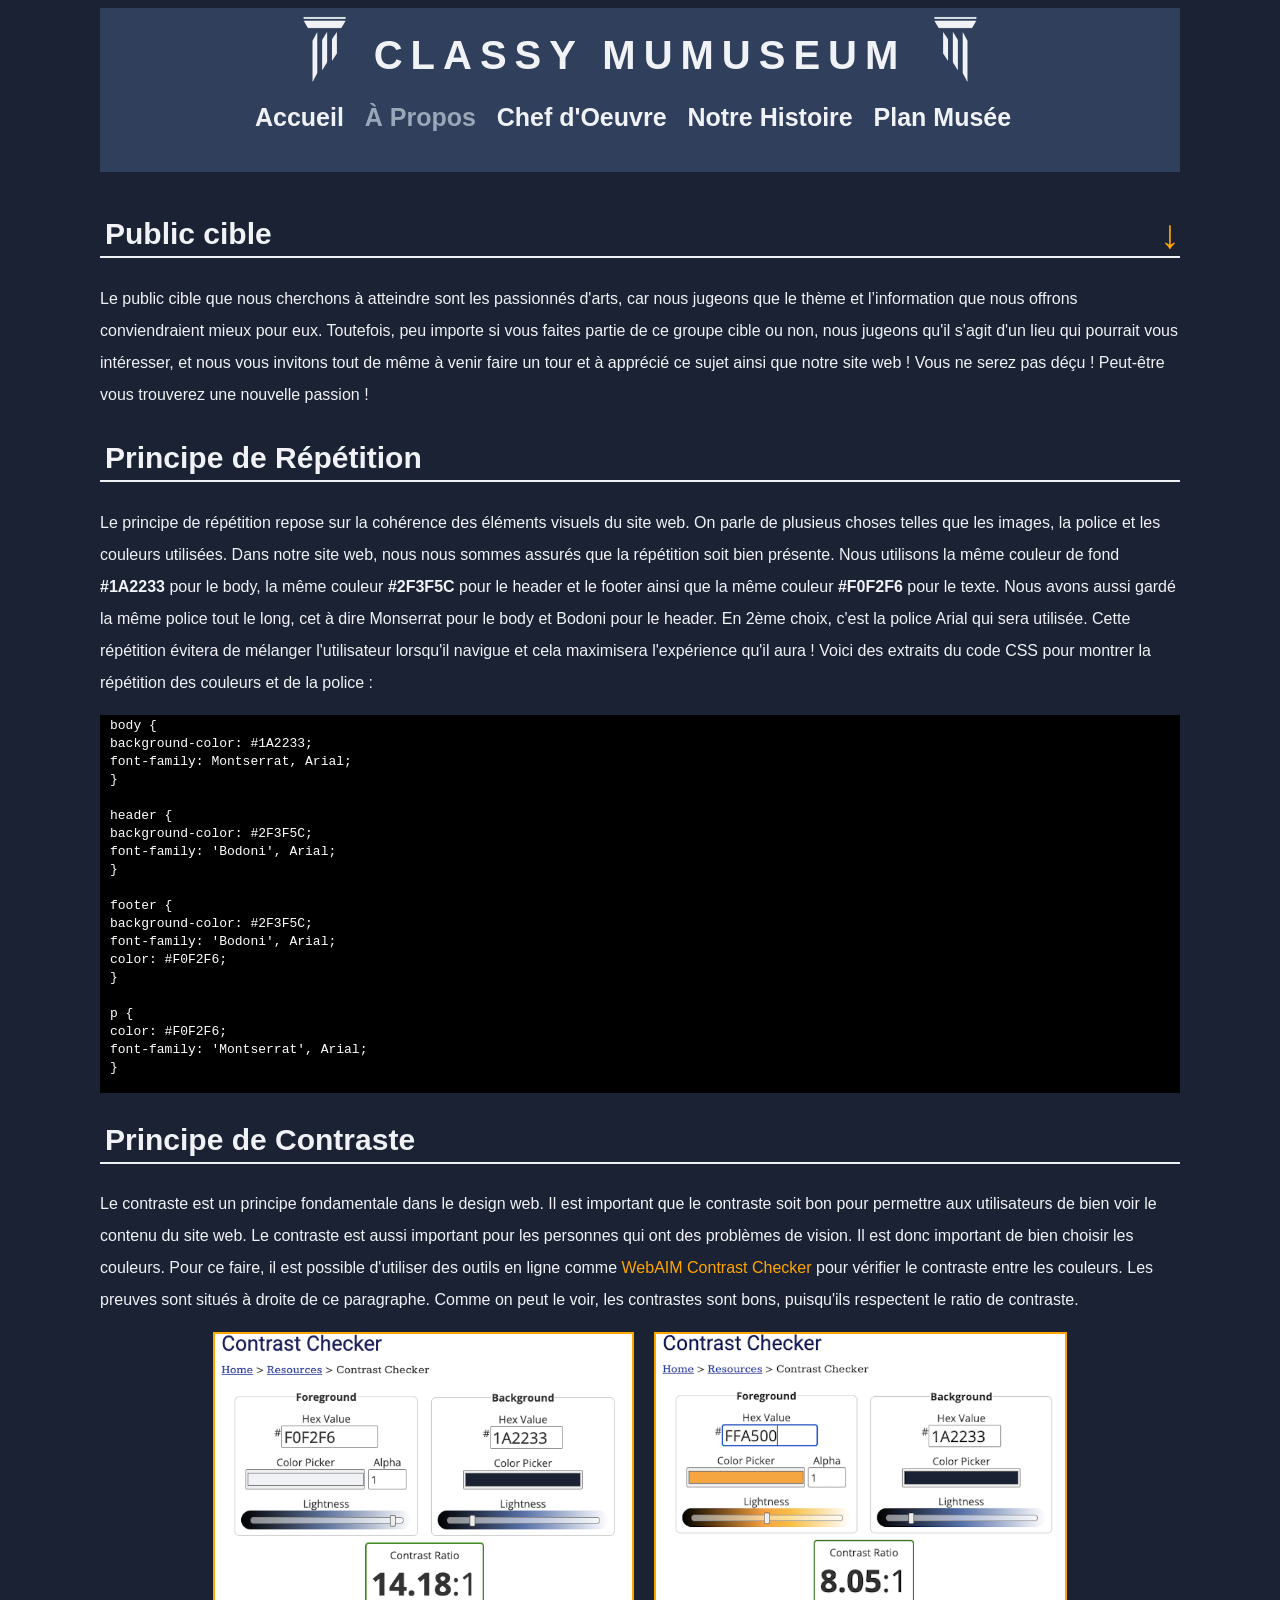
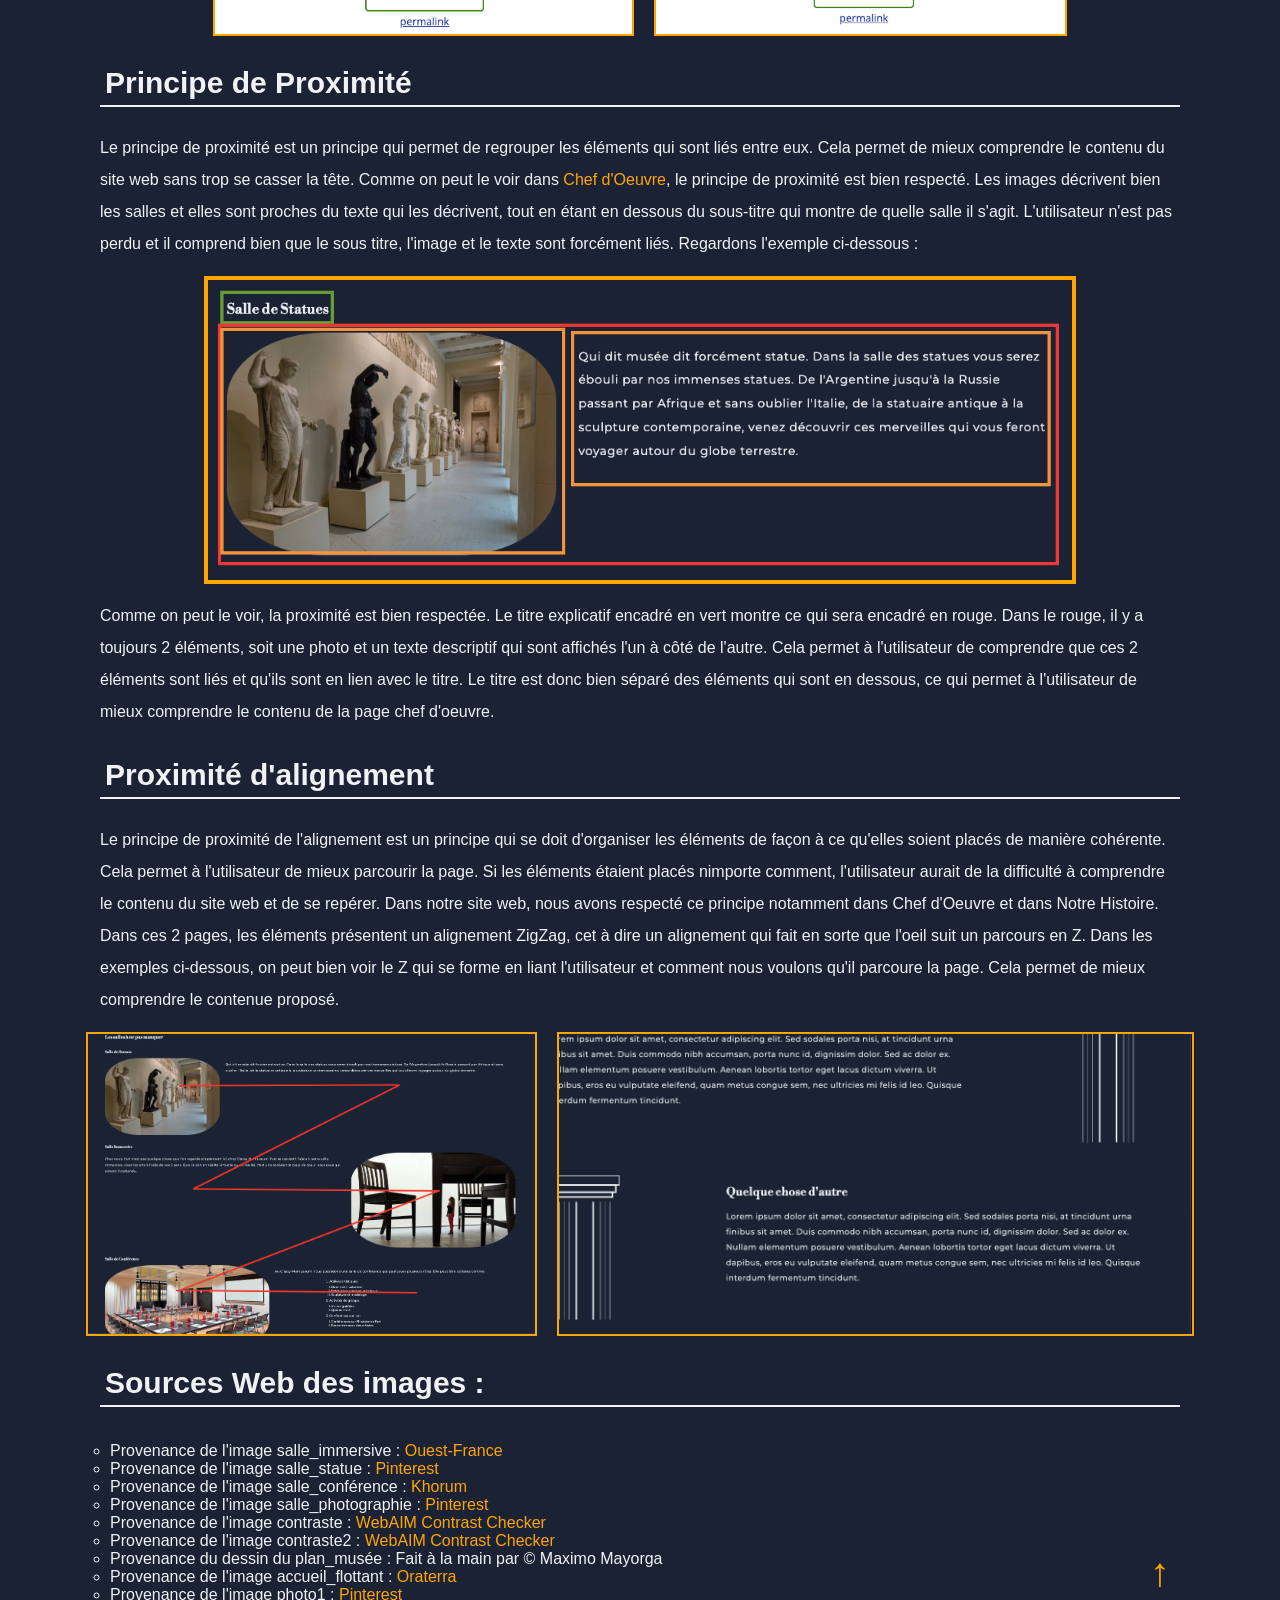
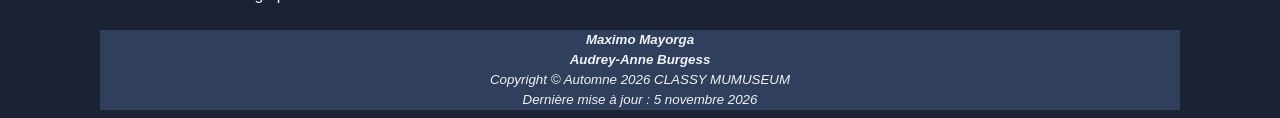
==== html/apropos.html @ 3f03bc8b "update to plan" ====
<!--
Membres de l'équipe:

Audrey-Anne Burgess
20331992
audrey-anne.burgess@umontreal.ca

Maximo Mayorga
20345993
maximo.mayorga@umontreal.ca
-->

<!DOCTYPE html>
<html lang="fr">

<head>
    <meta charset="UTF-8">
    <meta name="viewport" content="width=device-width, initial-scale=1.0">
    <link rel="stylesheet" href="/css/tp1.css">
    <title>CLASSY MUMUSEUM – À Propos</title>
</head>

<body>

    <a href="index.html">
        <header class="head">
            <img class="resize" src="/images/logo1.png">
            <h1> CLASSY MUMUSEUM</h1>
            <img class="resize" src="/images/logo2.png">
        </header>
    </a>

    <nav>
        <a href="index.html"> Accueil</a> &nbsp;
        <a id="current" href="apropos.html"> À Propos</a> &nbsp;
        <a href="arts.html"> Chef d'Oeuvre</a> &nbsp;
        <a href="histoire.html"> Notre Histoire</a> &nbsp;
        <a href="plan.html"> Plan Musée</a> &nbsp;
    </nav>

    <a class="arrow" href="#Bas-page">↓</a>

    <main>

        <h2 id="Haut-page"> Public cible </h2>
        <p>
            Le public cible que nous cherchons à atteindre sont les passionnés d'arts, car nous jugeons que le
            thème et l’information que nous offrons conviendraient mieux pour eux. Toutefois, peu importe si vous faites
            partie de
            ce groupe cible ou non, nous jugeons qu'il s'agit d'un lieu qui pourrait vous intéresser, et nous vous
            invitons tout de même à venir faire un tour et à apprécié ce sujet ainsi que notre site web ! Vous ne serez
            pas déçu !
            Peut-être vous trouverez une nouvelle passion !
        </p>

        <h2>Principe de Répétition</h2>
        <p>
            Le principe de répétition repose sur la cohérence des éléments visuels du site web. On parle de plusieus
            choses telles que les images, la police et les couleurs utilisées. Dans notre site web, nous nous sommes
            assurés que la répétition soit bien présente. Nous utilisons la même couleur de fond <b>#1A2233</b> pour le
            body,
            la même couleur <b>#2F3F5C</b> pour le header et le footer ainsi que la même couleur <b>#F0F2F6</b> pour le
            texte.
            Nous avons aussi gardé la même police tout le long, cet à dire Monserrat pour le body et Bodoni pour le
            header. En 2ème
            choix, c'est la police Arial qui sera utilisée. Cette répétition évitera de mélanger l'utilisateur lorsqu'il
            navigue
            et cela maximisera l'expérience qu'il aura ! Voici des extraits du code CSS pour montrer la répétition des
            couleurs et de la police :

        </p>
        <div class="code">
            <code>
                body {<br>
                    background-color: #1A2233;<br>
                    font-family: Montserrat, Arial;<br>
                }
                <br>
                <br>
                header {<br>
                    background-color: #2F3F5C;<br>
                    font-family: 'Bodoni', Arial;<br>
                }
                <br>
                <br>
                footer {<br>
                    background-color: #2F3F5C;<br>
                    font-family: 'Bodoni', Arial;<br>
                    color: #F0F2F6;<br>
                }<br>
                <br>
                p {<br>
                    color: #F0F2F6;<br>
                    font-family: 'Montserrat', Arial;<br>
                }
                <br>
                <br>
            </code>
        </div>


        <h2>Principe de Contraste</h2>
        <p>
            Le contraste est un principe fondamentale dans le design web. Il est important que le contraste soit
            bon pour permettre aux utilisateurs de bien voir le contenu du site web. Le contraste est aussi
            important pour les personnes qui ont des problèmes de vision. Il est donc important de bien choisir
            les couleurs. Pour ce faire, il est possible d'utiliser des outils en ligne comme <a class="lien"
                href=https://webaim.org/resources/contrastchecker/?fcolor=F0F2F6&bcolor=1A2233>WebAIM Contrast
                Checker</a> pour vérifier le contraste entre les couleurs. Les preuves sont situés à droite de ce
            paragraphe. Comme on peut le voir, les contrastes sont bons, puisqu'ils respectent le ratio de
            contraste.
        </p>
        <div class="alignement">
            <img src="../images/contraste1.png" alt="Exemple de contraste">
            <img src="../images/contraste2.png" alt="Exemple de contraste">
        </div>


        <h2>Principe de Proximité</h2>
        <p>
            Le principe de proximité est un principe qui permet de regrouper les éléments qui sont liés entre eux.
            Cela permet de mieux comprendre le contenu du site web sans trop se casser la tête. Comme on peut le voir
            dans <a class="lien" href="arts.html">Chef d'Oeuvre</a>, le principe de proximité est bien respecté. Les
            images décrivent bien les salles et elles sont proches du texte qui les décrivent, tout en étant en dessous
            du sous-titre qui montre de quelle salle il s'agit. L'utilisateur n'est pas perdu et il comprend bien que
            le sous titre, l'image et le texte sont forcément liés. Regardons l'exemple ci-dessous :
        </p>
        <img id="preuve-proximite" src="../images/preuve_proximite.png" alt="Exemple de proximité">
        <p>
            Comme on peut le voir, la proximité est bien respectée. Le titre explicatif encadré en vert montre ce qui
            sera encadré
            en rouge. Dans le rouge, il y a toujours 2 éléments, soit une photo et un texte descriptif qui sont affichés
            l'un à côté de l'autre. Cela permet à l'utilisateur de comprendre que ces 2 éléments sont liés et qu'ils
            sont en lien avec le titre. Le titre est donc bien séparé des éléments qui sont en dessous, ce qui permet à
            l'utilisateur
            de mieux comprendre le contenu de la page chef d'oeuvre.
        </p>

        <h2>Proximité d'alignement</h2>
        <p>
            Le principe de proximité de l'alignement est un principe qui se doit d'organiser les éléments de façon à
            ce qu'elles soient placés de manière cohérente. Cela permet à l'utilisateur de mieux parcourir la page. Si
            les éléments étaient placés nimporte comment, l'utilisateur aurait de la difficulté à comprendre le contenu
            du site web et de se repérer. Dans notre site web, nous avons respecté ce principe notamment dans <a
                href="arts.html">Chef d'Oeuvre</a>
            et dans <a href="histoire.html">Notre Histoire</a>. Dans ces 2 pages, les éléments présentent un alignement
            ZigZag,
            cet à dire un alignement qui fait en sorte que l'oeil suit un parcours en Z. Dans les exemples ci-dessous,
            on peut bien voir
            le Z qui se forme en liant l'utilisateur et comment nous voulons qu'il parcoure la page. Cela permet de
            mieux comprendre
            le contenue proposé.
        </p>
        <div class="alignement">
            <img src="../images/preuve_alignement1.png" alt="Exemple de proximité d'alignement">
            <img src="../images/preuve_alignement2.png" alt="Exemple de proximité d'alignement">
        </div>

        <h2 id="Bas-page">Sources Web des images :</h2>
        <ul>
            <li>
                Provenance de l'image salle_immersive : <a class="lien" href="https://www.ouest-france.fr/leditiondusoir/2023-04-07/onze-illusions-
                d-optique-photographiques-qui-vont-vraiment-vous-etonner-6136ce5c-80d5-4de6-9df8-3a338dda5d36">
                    Ouest-France</a>
            </li>
            <li>
                Provenance de l'image salle_statue : <a class="lien"
                    href="https://jp.pinterest.com/pin/museum-aesthetics-2024--728035096082160160/"> Pinterest </a>
            </li>
            <li>
                Provenance de l'image salle_conférence : <a class="lien"
                    href="https://khorum.com/conseils-salle-reunion-productivite/"> Khorum </a>
            </li>
            <li>
                Provenance de l'image salle_photographie : <a class="lien"
                    href="https://ca.pinterest.com/pin/605452743687225178/"> Pinterest </a>
            </li>
            <li>
                Provenance de l'image contraste : <a class="lien"
                    href="https://webaim.org/resources/contrastchecker/?fcolor=F0F2F6&bcolor=1A2233"> WebAIM Contrast
                    Checker </a>
            </li>

            <li>
                Provenance de l'image contraste2 : <a class="lien"
                    href="https://webaim.org/resources/contrastchecker/?fcolor=FFA500&bcolor=1A2233"> WebAIM Contrast
                    Checker </a>
            </li>

            <a class="arrow" href="#Haut-page">↑</a>

            <li>
                Provenance du dessin du plan_musée : Fait à la main par &copy; Maximo Mayorga
            </li>
            <li>
                Provenance de l'image accueil_flottant : <a class="lien"
                    href="https://oraterra.com/musee-dhistoire-naturelle-londres/"> Oraterra </a>
            </li>
            <li>
                Provenance de l'image photo1 : <a class="lien" href="https://ca.pinterest.com/pin/681028774937176978/">
                    Pinterest </a>
            </li>
        </ul>

    </main>

    <footer>
        <p class="noms">
            Maximo Mayorga<br>
            Audrey-Anne Burgess<br>
        </p>
        <p>
            <date>
                Copyright &copy; Automne 2026 CLASSY MUMUSEUM<br>
            </date>
            Dernière mise à jour : 5 novembre 2026
        </p>
    </footer>

</body>

</html>
---- css/tp1.css ----
/* 
Membres de l'équipe:

Audrey-Anne Burgess
20331992
audrey-anne.burgess@umontreal.ca

Maximo Mayorga
20345993
maximo.mayorga@umontreal.ca
*/

/* CSS partagé entre plusieurs fichiers  */
body {
    background-color: #1A2233;
    font-family: Montserrat, Arial, Helvetica, sans-serif;
    margin-left: 100px;
    margin-right: 100px;
}

header {
    font-family: Bodoni, Arial, Helvetica, sans-serif;
    background-color: #2f3f5c;
}

.head {
    display: flex;
    justify-content: center;
}

head img {
    width: 150px;
    height: auto;
    max-width: 100%;
    object-fit: contain;
}

.resize {
    width: 50px;
    height: auto;
}

nav {
    text-align: center;
    font-weight: bold;
    font-size: 25px;
    color: #f0f2f6;
    padding-bottom: 40px;
    background-color: #2f3f5c;
    margin-bottom: 40px;
}

nav #current {
    color: #9aa7b8;
}

a {
    color: #f0f2f6;
    text-decoration: none;
}

a.lien {
    color: orange;
}

p {
    color: #f0f2f6;
    font-family: Montserrat, Arial, Helvetica, sans-serif;
    letter-spacing: 5%;
    line-height: 200%;
}

footer {
    background-color: #2f3f5c;
    text-align: center;
    font-size: smaller;
    font-style: italic;
    color: #f0f2f6;
}

footer p {
    line-height: 1.5;
    margin: 0;
}

p.noms {
    font-weight: bold;
}

.image_accueil {
    float: right;
    width: 50%;
}

.div_acc {
    position: relative;
    width: 80%;
    left: 10%;
    right: 10%;
    top: 20%;
    padding: 30px;
}

h1 {
    color: #f0f2f6;
    font-size: 40px;
    padding: 25px;
    border: 0;
    margin: 0;
    letter-spacing: 8px;
}

h2 {
    color: #f0f2f6;
    font-family: Bodoni, Arial, Helvetica, sans-serif;
    font-size: 30px;
    border-bottom: 2px solid #f0f2f6;
    padding: 5px;
}

h3 {
    color: #f0f2f6;
    font-size: 22px;
    font-family: Bodoni, Arial, Helvetica, sans-serif;
}

h4 {
    color: #f0f2f6;
    font-size: larger;
}

ul {
    color: #f0f2f6;
    list-style-type: circle;
    padding: 10px;
}

ol {
    color: #f0f2f6;
    padding: 10px;
}

/* Fin du CSS partagé */

/* Style pour page d'accueil flottant*/
.section {
    height: 70vh;
    background-image: url("/images/accueil_flottant.jpg");
    background-attachment: fixed;
    background-position: center;
    background-size: cover;
    display: flex;
    align-items: center;
    justify-content: center;
}

.section h1 {
    color: #1A2233;
    background: rgba(0, 0, 0, 0.35);
    padding: 20px 40px;
    font-size: 42px;
}

.content {
    background: #1A2233;
}

.maker-container {
    padding: 5px;
    width: 100%;
    justify-content: center;
    display: inline-flex;
    position: relative;
}

.maker-card {
    text-align: center;
    box-sizing: border-box;
    background-image: linear-gradient(0deg, #adb8d15f, #2f3f5c, #1A2233);
    width: auto;
    max-width: 50%;
    height: 15%;
    border: 20px;
    margin-left: 50px;
    margin-right: 50px;
    margin-bottom: 40px;
    padding: 20px;
    border-radius: 20%;
    align-items: bottom;
    font-weight: bolder;
}

.maker-card a {
    color: rgb(248, 192, 61);
    font-weight: bold;
}

.maker-card img {
    width: 150px;
    height: 150px;
    border-radius: 50%;
    object-fit: cover;
    overflow: hidden;
    max-height: 150px;
}

/* Fin du style pour page d'accueil flottant*/

/* Style pour la page apropos */
.code {
    background-color: black;
    color: white;
    padding-left: 10px;
}

.arrow {
    color: orange;
    float: right;
    font-size: 30pt;
}

#contraste1 {
    margin-right: 10px;
}

#contraste1,
#contraste2 {
    height: 250px;
    width: auto;
    border: 4px solid orange;
}

#preuve-proximite {
    height: 300px;
    width: 80%;
    display: block;
    margin: 0 auto;
    border: 4px solid orange;
}

.alignement {
    display: flex;
    justify-content: center;
    gap: 20px;
}

.alignement img {
    border: 2px solid orange;
    height: 300px;
    width: auto;
    text-align: center;
}

/* Fin du style pour la page apropos */

/* Style pour la page arts */
h3.arts,
h2.arts {
    position: relative;
    width: 80%;
    left: 10%;
    right: 10%;
    top: 20%;
    padding-top: 30px;
}

.organisation-interne {
    display: inline-flex;
    position: relative;
    width: 80%;
    left: 10%;
    right: 10%;
    top: 20%;
}

#statue,
#conference {
    margin-right: 30px;
}

#immersion,
#photo {
    margin-left: 20px;
}

#salle-photo {
    margin-bottom: 20px;
}

.image {
    border-radius: 30%;
    width: auto;
    height: 32%;
    max-width: 40%;
}

.liste {
    margin-left: 25%;
}

/* Fin du style pour la page arts*/

/* Style pour page histoire */

.right-column {
    max-width: 30%;
    margin-left: 20px;
}

.left-column {
    max-width: 30%;
    margin-right: 20px;
}

/* Fin du style pour page histoire */

/* Style pour page plan */
.container-plan {
    padding: 5%;
    width: 80%;
    justify-content: center;
    display: flex;
    position: relative;
    gap: 120px;
    text-align: left;
    margin: auto;
}

.card-plan {
    text-align: left;
    box-sizing: border-box;
    width: auto;
    max-width: 50%;
    align-items: bottom;
    display: inline-block;
}

/* Fin du style pour plan */
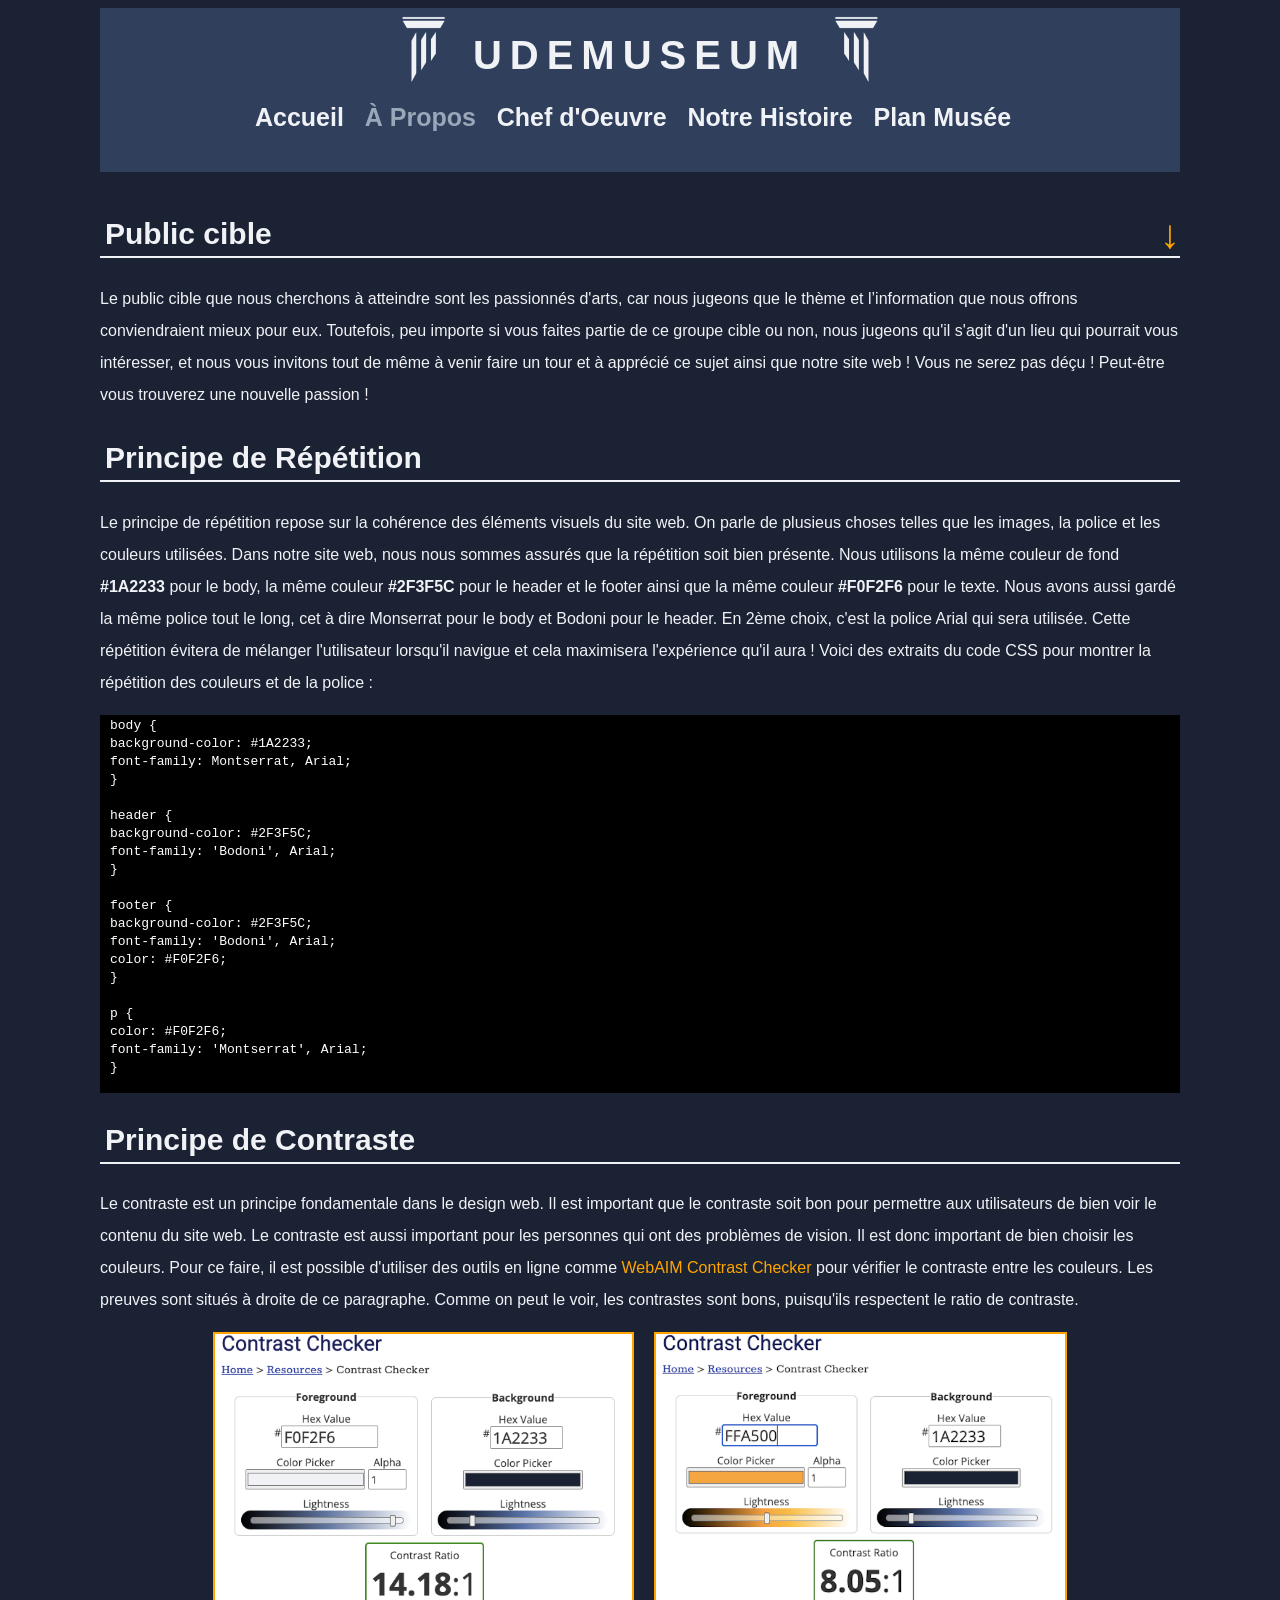
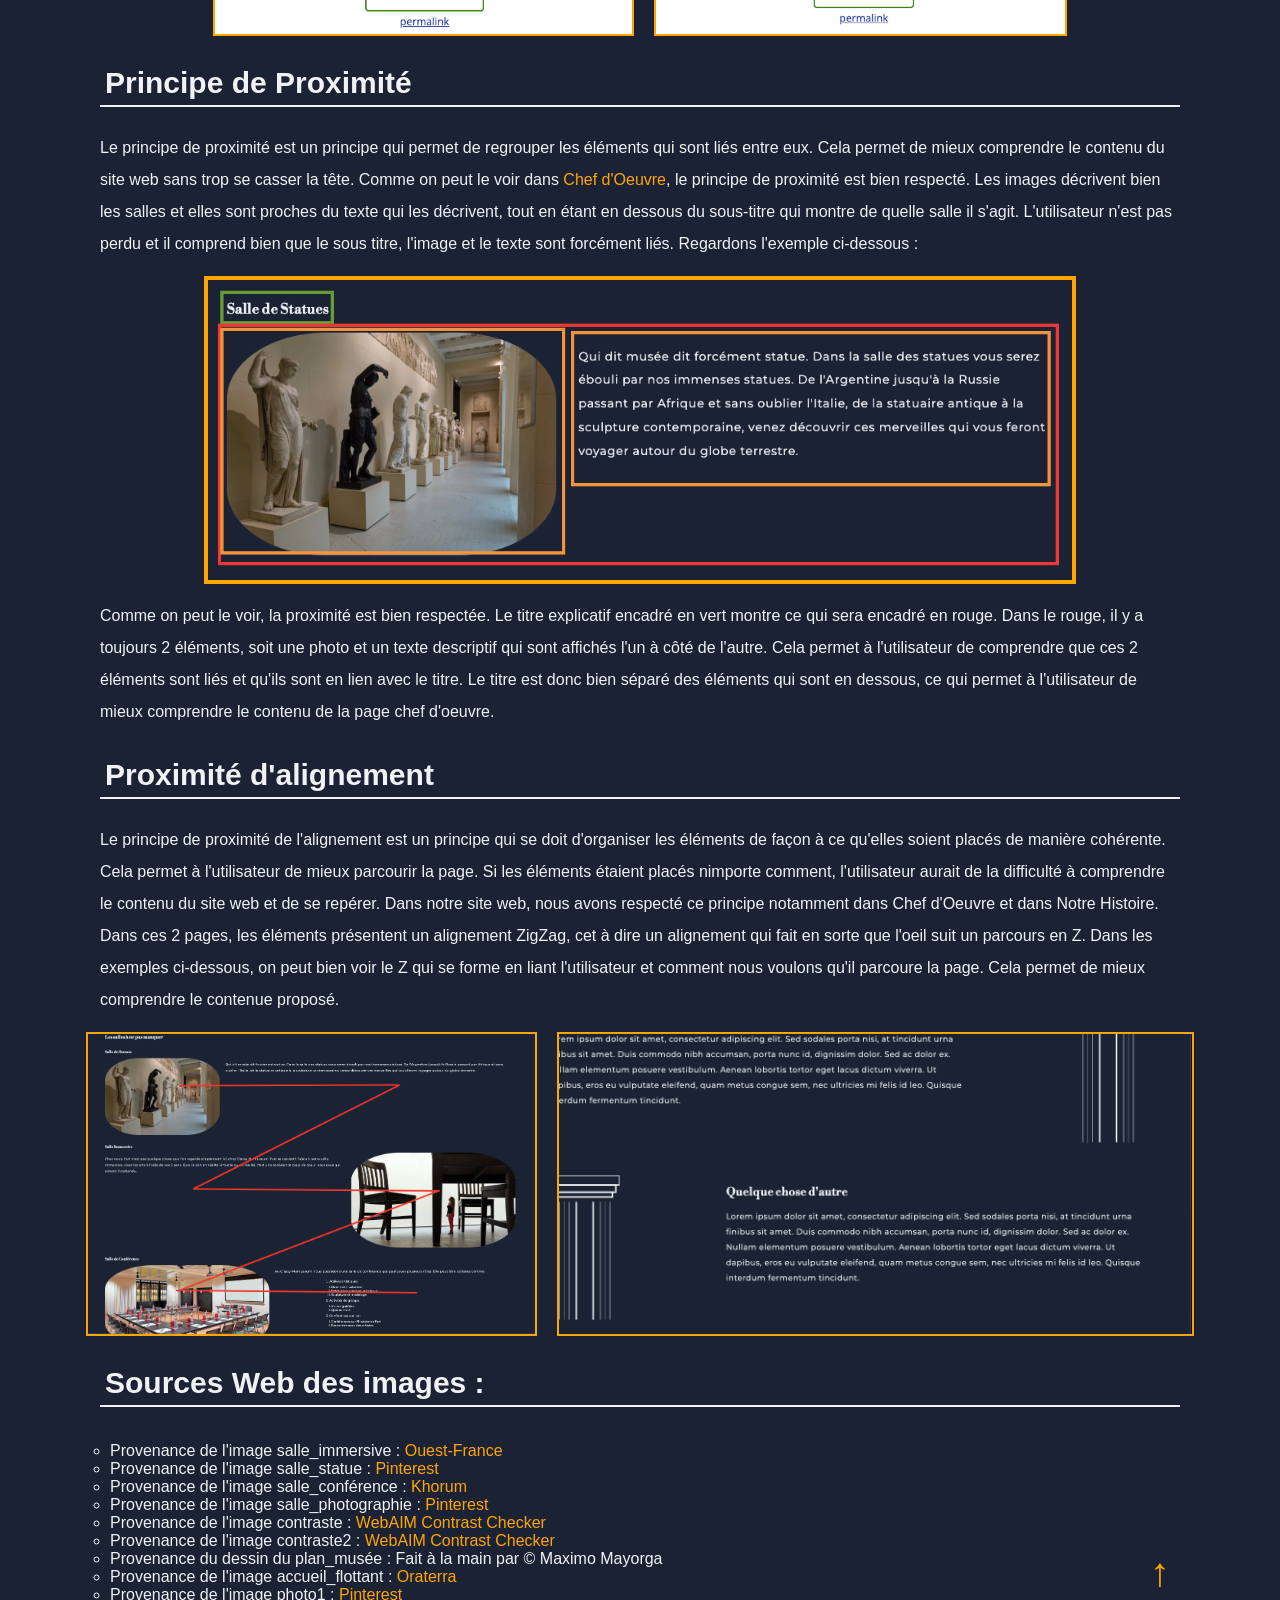
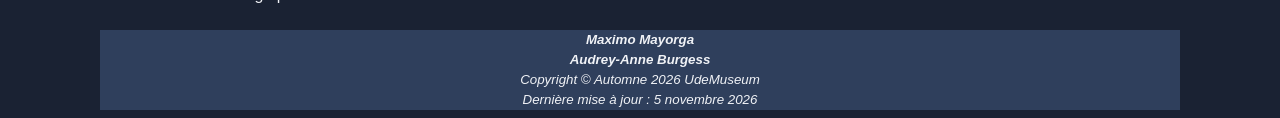
==== commit 9dd2e985: "Change title" ====
--- a/html/apropos.html
+++ b/html/apropos.html
@@ -17,7 +17,7 @@
     <meta charset="UTF-8">
     <meta name="viewport" content="width=device-width, initial-scale=1.0">
     <link rel="stylesheet" href="/css/tp1.css">
-    <title>CLASSY MUMUSEUM – À Propos</title>
+    <title>UdeMuseum – À Propos</title>
 </head>
 
 <body>
@@ -25,7 +25,7 @@
     <a href="index.html">
         <header class="head">
             <img class="resize" src="/images/logo1.png">
-            <h1> CLASSY MUMUSEUM</h1>
+            <h1> UDEMUSEUM</h1>
             <img class="resize" src="/images/logo2.png">
         </header>
     </a>
@@ -211,7 +211,7 @@
         </p>
         <p>
             <date>
-                Copyright &copy; Automne 2026 CLASSY MUMUSEUM<br>
+                Copyright &copy; Automne 2026 UdeMuseum<br>
             </date>
             Dernière mise à jour : 5 novembre 2026
         </p>
--- a/css/tp1.css
+++ b/css/tp1.css
@@ -140,6 +140,30 @@
     padding: 10px;
 }
 
+.disposition-card {
+    padding: 5px;
+    width:100%;
+    justify-content: center;
+    position: relative;
+}
+
+.section-title {
+    position: relative;
+    width: 80%;
+    left: 10%;
+    right: 10%;
+    top: 20%;
+    padding-top: 30px;
+}
+
+.organisation-interne {
+    display: inline-flex;
+    position: relative;
+    width: 80%;
+    left: 10%;
+    right: 10%;
+    top: 20%;
+}
 /* Fin du CSS partagé */
 
 /* Style pour page d'accueil flottant*/
@@ -165,12 +189,10 @@
     background: #1A2233;
 }
 
-.maker-container {
-    padding: 5px;
-    width: 100%;
-    justify-content: center;
+
+
+#maker-container {
     display: inline-flex;
-    position: relative;
 }
 
 .maker-card {
@@ -203,7 +225,6 @@
     overflow: hidden;
     max-height: 150px;
 }
-
 /* Fin du style pour page d'accueil flottant*/
 
 /* Style pour la page apropos */
@@ -250,29 +271,9 @@
     width: auto;
     text-align: center;
 }
-
 /* Fin du style pour la page apropos */
 
 /* Style pour la page arts */
-h3.arts,
-h2.arts {
-    position: relative;
-    width: 80%;
-    left: 10%;
-    right: 10%;
-    top: 20%;
-    padding-top: 30px;
-}
-
-.organisation-interne {
-    display: inline-flex;
-    position: relative;
-    width: 80%;
-    left: 10%;
-    right: 10%;
-    top: 20%;
-}
-
 #statue,
 #conference {
     margin-right: 30px;
@@ -297,7 +298,6 @@
 .liste {
     margin-left: 25%;
 }
-
 /* Fin du style pour la page arts*/
 
 /* Style pour page histoire */
@@ -319,19 +319,13 @@
     padding: 5%;
     width: 80%;
     justify-content: center;
-    display: flex;
+    display: inline-flex;
     position: relative;
     gap: 120px;
-    text-align: left;
     margin: auto;
 }
 
-.card-plan {
-    text-align: left;
-    box-sizing: border-box;
-    width: auto;
-    max-width: 50%;
-    align-items: bottom;
+#card-plan {
     display: inline-block;
 }
 
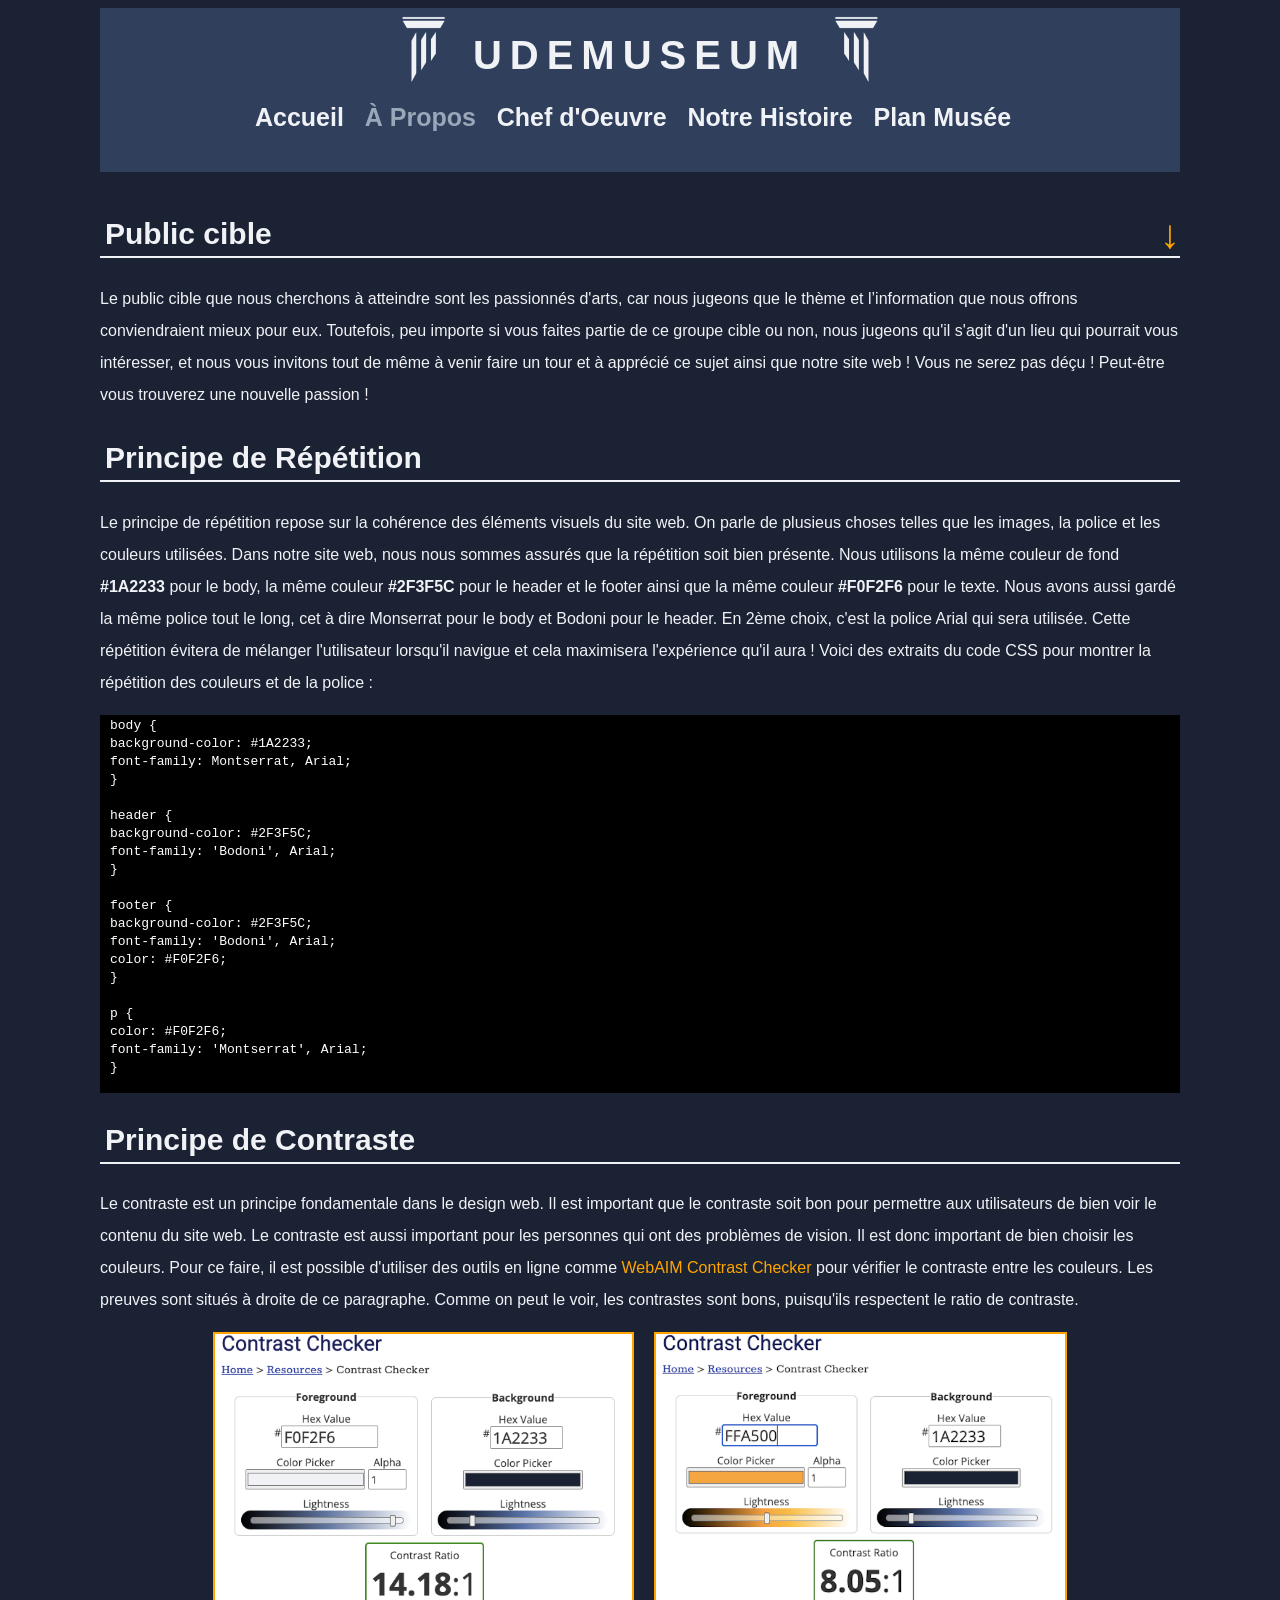
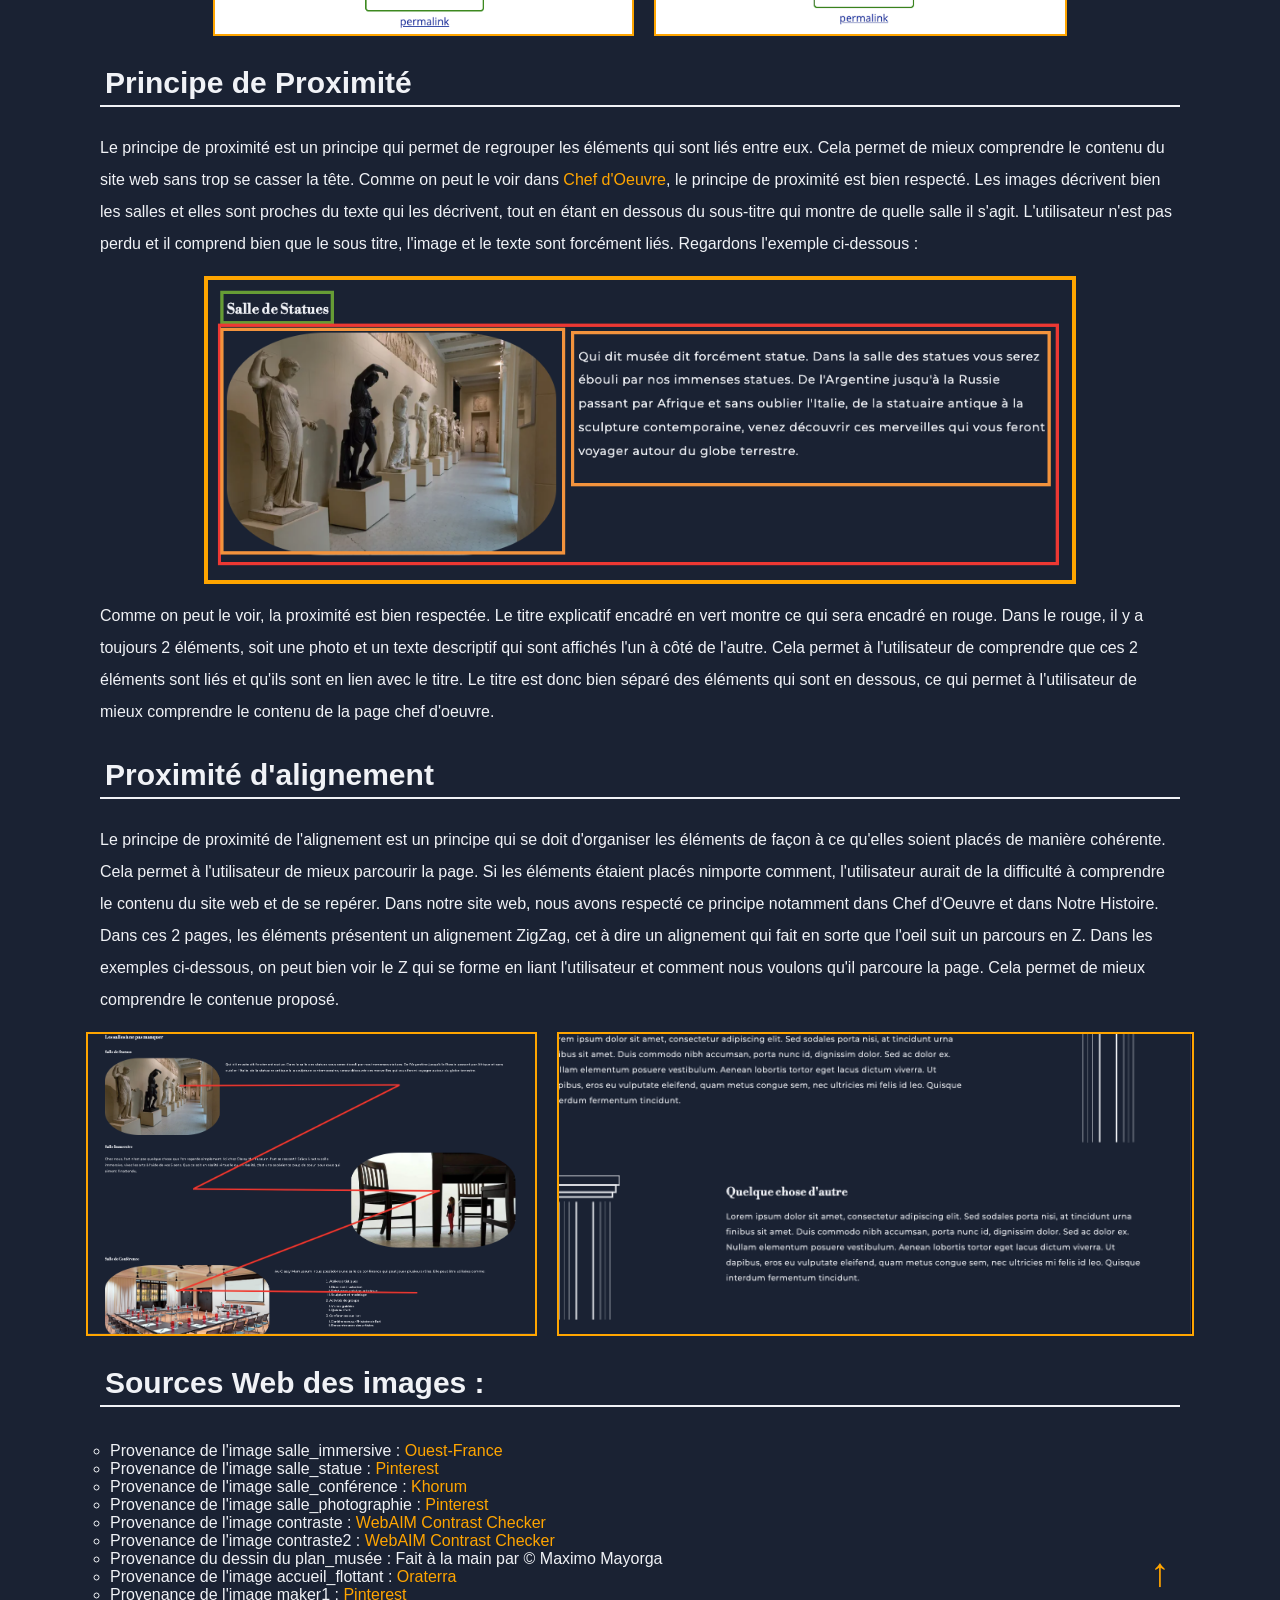
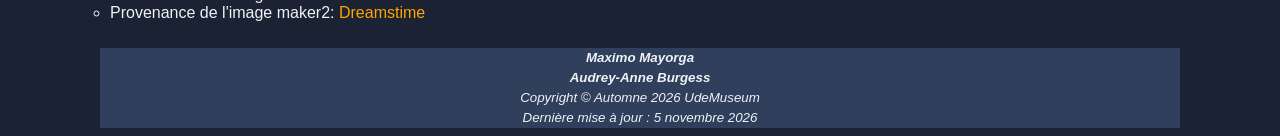
==== commit 1b576a0c: "update plan" ====
--- a/html/apropos.html
+++ b/html/apropos.html
@@ -197,8 +197,13 @@
                     href="https://oraterra.com/musee-dhistoire-naturelle-londres/"> Oraterra </a>
             </li>
             <li>
-                Provenance de l'image photo1 : <a class="lien" href="https://ca.pinterest.com/pin/681028774937176978/">
+                Provenance de l'image maker1 : <a class="lien" href="https://ca.pinterest.com/pin/681028774937176978/">
                     Pinterest </a>
+            </li>
+
+            <li>
+                Provenance de l'image maker2: <a class="lien" href="https://www.dreamstime.com/web-image366864989">
+                    Dreamstime</a>
             </li>
         </ul>
 
--- a/css/tp1.css
+++ b/css/tp1.css
@@ -164,6 +164,7 @@
     right: 10%;
     top: 20%;
 }
+
 /* Fin du CSS partagé */
 
 /* Style pour page d'accueil flottant*/
@@ -225,6 +226,7 @@
     overflow: hidden;
     max-height: 150px;
 }
+
 /* Fin du style pour page d'accueil flottant*/
 
 /* Style pour la page apropos */
@@ -271,6 +273,7 @@
     width: auto;
     text-align: center;
 }
+
 /* Fin du style pour la page apropos */
 
 /* Style pour la page arts */
@@ -298,6 +301,7 @@
 .liste {
     margin-left: 25%;
 }
+
 /* Fin du style pour la page arts*/
 
 /* Style pour page histoire */
@@ -329,4 +333,9 @@
     display: inline-block;
 }
 
+.container-plan img {
+    height: auto;
+    width: 120%;
+}
+
 /* Fin du style pour plan */
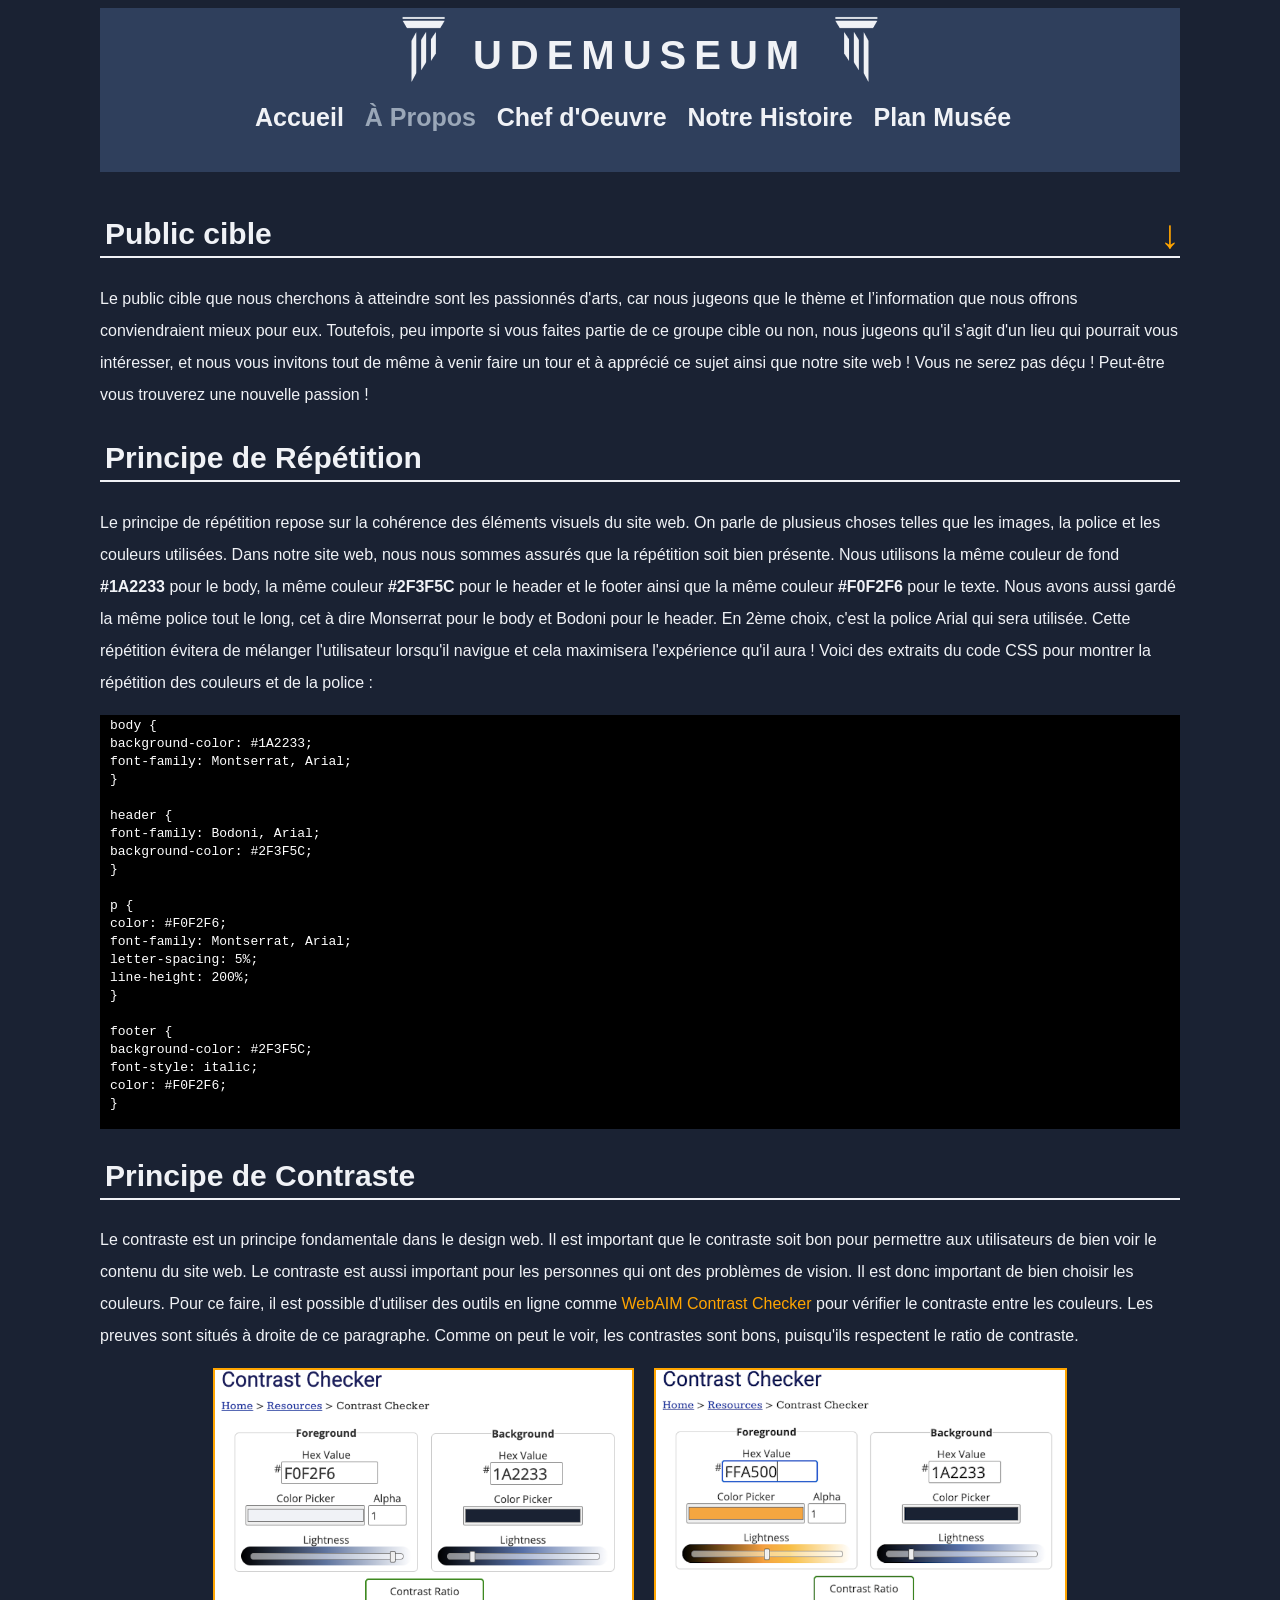
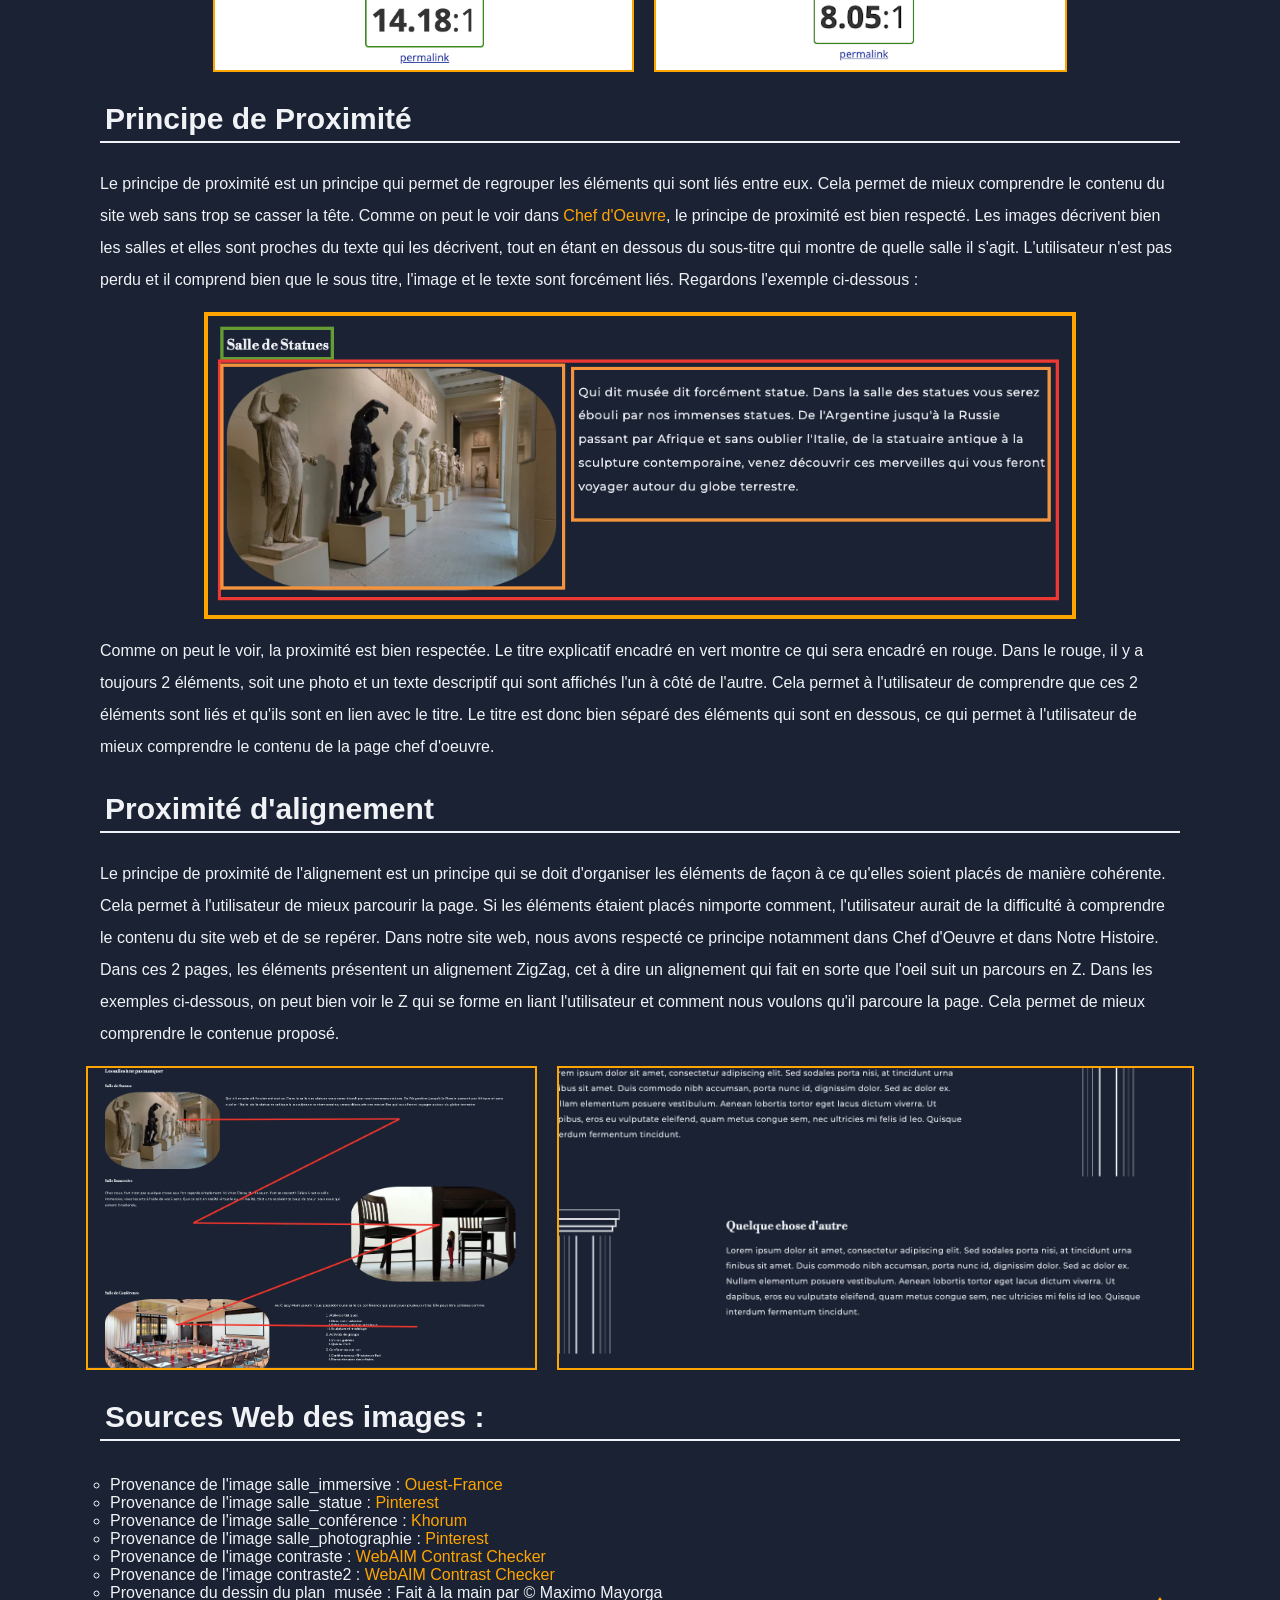
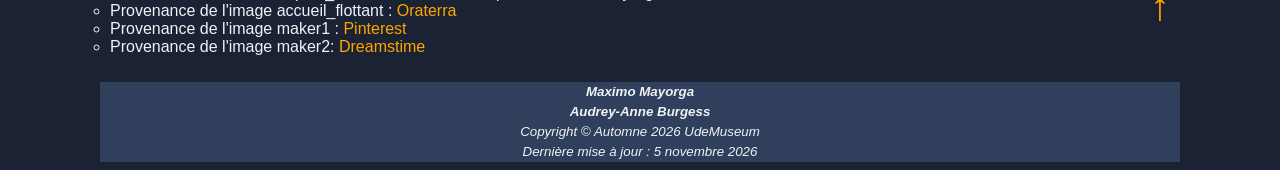
==== commit 514f8d6b: "Big cleanup css" ====
--- a/html/apropos.html
+++ b/html/apropos.html
@@ -78,20 +78,23 @@
                 <br>
                 <br>
                 header {<br>
+                    font-family: Bodoni, Arial;<br>
                     background-color: #2F3F5C;<br>
-                    font-family: 'Bodoni', Arial;<br>
+                }
+                <br>
+                <br>
+                p {<br>
+                    color: #F0F2F6;<br>
+                    font-family: Montserrat, Arial;<br>
+                    letter-spacing: 5%;<br>
+                    line-height: 200%;<br>
                 }
                 <br>
                 <br>
                 footer {<br>
                     background-color: #2F3F5C;<br>
-                    font-family: 'Bodoni', Arial;<br>
+                    font-style: italic;<br>
                     color: #F0F2F6;<br>
-                }<br>
-                <br>
-                p {<br>
-                    color: #F0F2F6;<br>
-                    font-family: 'Montserrat', Arial;<br>
                 }
                 <br>
                 <br>
--- a/css/tp1.css
+++ b/css/tp1.css
@@ -83,22 +83,8 @@
     margin: 0;
 }
 
-p.noms {
+.noms {
     font-weight: bold;
-}
-
-.image_accueil {
-    float: right;
-    width: 50%;
-}
-
-.div_acc {
-    position: relative;
-    width: 80%;
-    left: 10%;
-    right: 10%;
-    top: 20%;
-    padding: 30px;
 }
 
 h1 {
@@ -164,10 +150,9 @@
     right: 10%;
     top: 20%;
 }
-
 /* Fin du CSS partagé */
 
-/* Style pour page d'accueil flottant*/
+/* Style pour la page index*/
 .section {
     height: 70vh;
     background-image: url("/images/accueil_flottant.jpg");
@@ -179,19 +164,6 @@
     justify-content: center;
 }
 
-.section h1 {
-    color: #1A2233;
-    background: rgba(0, 0, 0, 0.35);
-    padding: 20px 40px;
-    font-size: 42px;
-}
-
-.content {
-    background: #1A2233;
-}
-
-
-
 #maker-container {
     display: inline-flex;
 }
@@ -202,20 +174,16 @@
     background-image: linear-gradient(0deg, #adb8d15f, #2f3f5c, #1A2233);
     width: auto;
     max-width: 50%;
-    height: 15%;
-    border: 20px;
     margin-left: 50px;
     margin-right: 50px;
     margin-bottom: 40px;
     padding: 20px;
     border-radius: 20%;
-    align-items: bottom;
-    font-weight: bolder;
+    font-weight: bold;
 }
 
 .maker-card a {
     color: rgb(248, 192, 61);
-    font-weight: bold;
 }
 
 .maker-card img {
@@ -223,11 +191,9 @@
     height: 150px;
     border-radius: 50%;
     object-fit: cover;
-    overflow: hidden;
-    max-height: 150px;
-}
-
-/* Fin du style pour page d'accueil flottant*/
+}
+/* Fin du style pour la page index*/
+
 
 /* Style pour la page apropos */
 .code {
@@ -242,19 +208,8 @@
     font-size: 30pt;
 }
 
-#contraste1 {
-    margin-right: 10px;
-}
-
-#contraste1,
-#contraste2 {
-    height: 250px;
-    width: auto;
-    border: 4px solid orange;
-}
-
 #preuve-proximite {
-    height: 300px;
+    height: 100%;
     width: 80%;
     display: block;
     margin: 0 auto;
@@ -273,21 +228,16 @@
     width: auto;
     text-align: center;
 }
-
 /* Fin du style pour la page apropos */
 
+
 /* Style pour la page arts */
-#statue,
-#conference {
-    margin-right: 30px;
-}
-
-#immersion,
-#photo {
+#left-image {
+    margin-right: 20px;
+}
+
+#right-image {
     margin-left: 20px;
-}
-
-#salle-photo {
     margin-bottom: 20px;
 }
 
@@ -301,11 +251,10 @@
 .liste {
     margin-left: 25%;
 }
-
 /* Fin du style pour la page arts*/
 
+
 /* Style pour page histoire */
-
 .right-column {
     max-width: 30%;
     margin-left: 20px;
@@ -315,27 +264,29 @@
     max-width: 30%;
     margin-right: 20px;
 }
-
 /* Fin du style pour page histoire */
+
 
 /* Style pour page plan */
 .container-plan {
-    padding: 5%;
-    width: 80%;
-    justify-content: center;
-    display: inline-flex;
-    position: relative;
-    gap: 120px;
+    display: flex;
+    justify-content: center;
+    width: 90%;
     margin: auto;
+    gap: 140px;
+    margin-bottom: 5%;
+}
+
+.container-plan img {
+    width: 125%;
+    height: auto;
+    display: flex;
 }
 
 #card-plan {
     display: inline-block;
 }
-
-.container-plan img {
-    height: auto;
-    width: 120%;
-}
-
-/* Fin du style pour plan */+/* Fin du style pour plan */
+
+
+
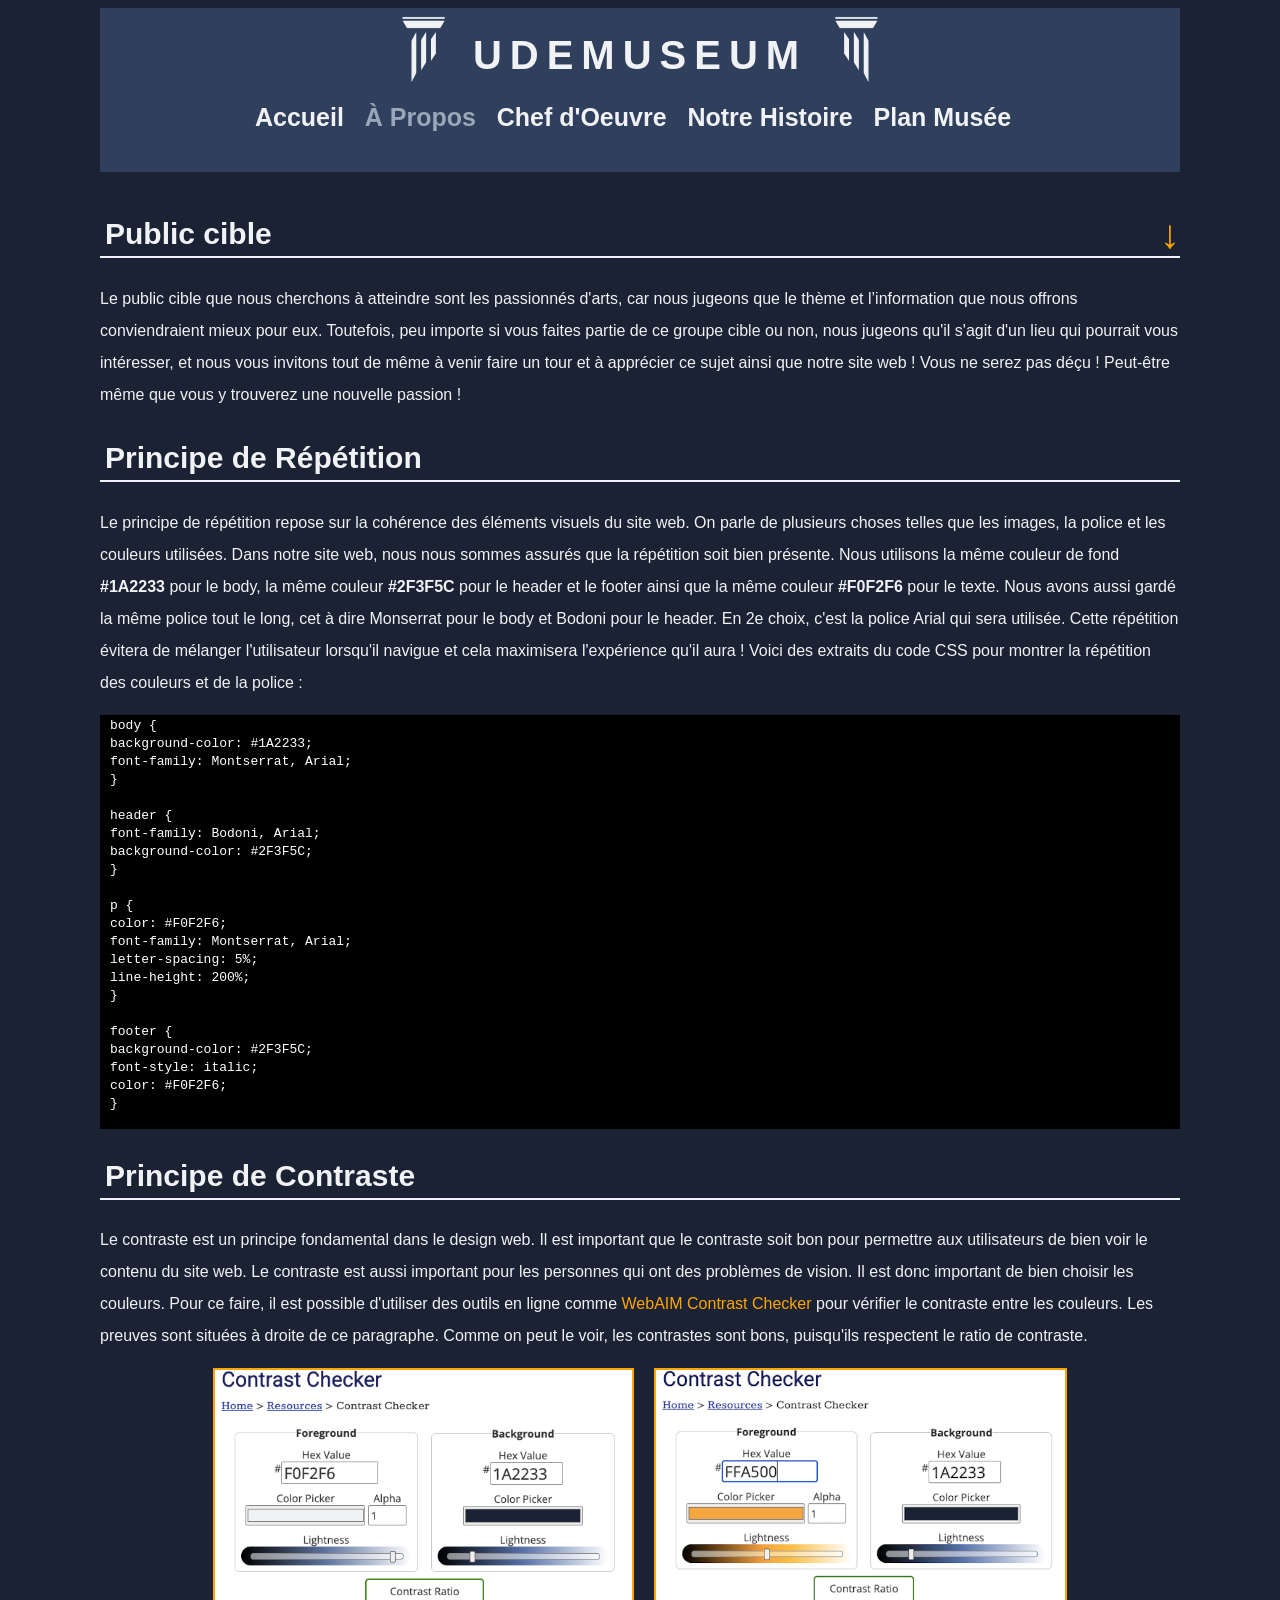
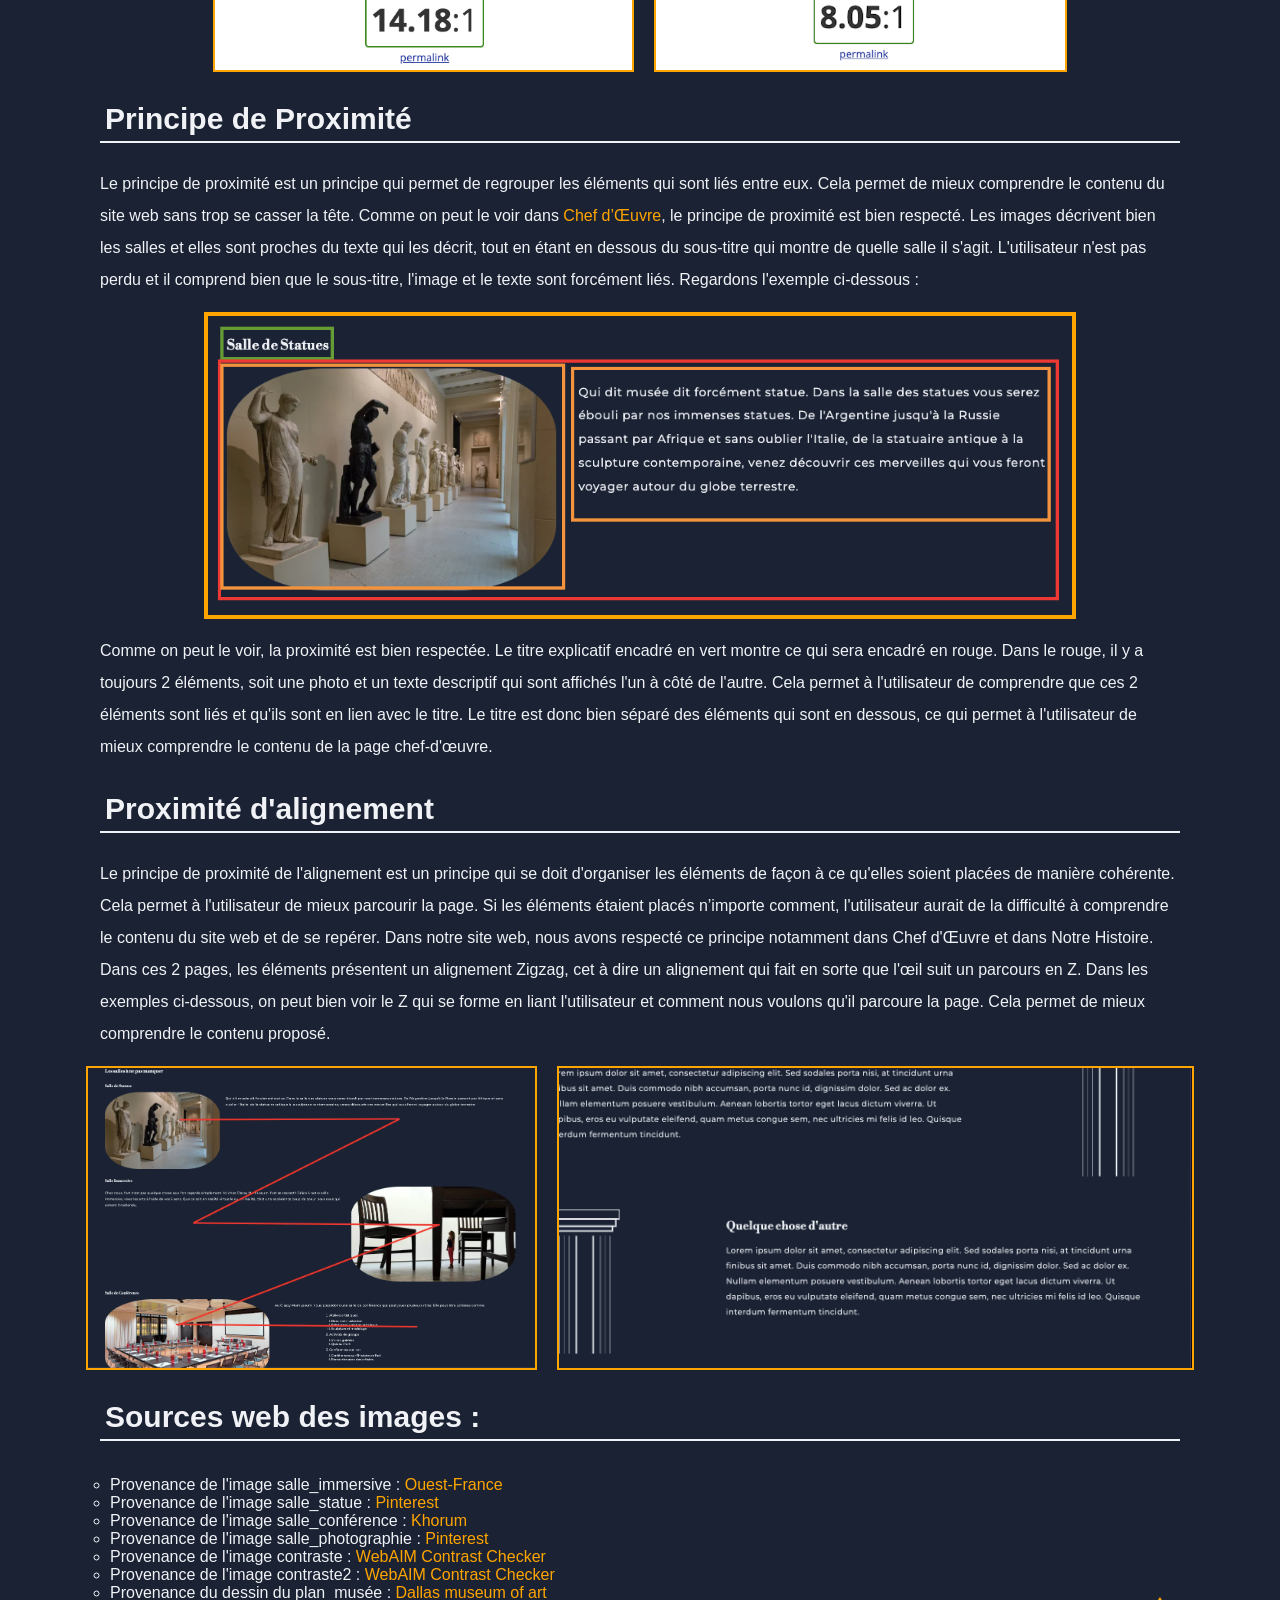
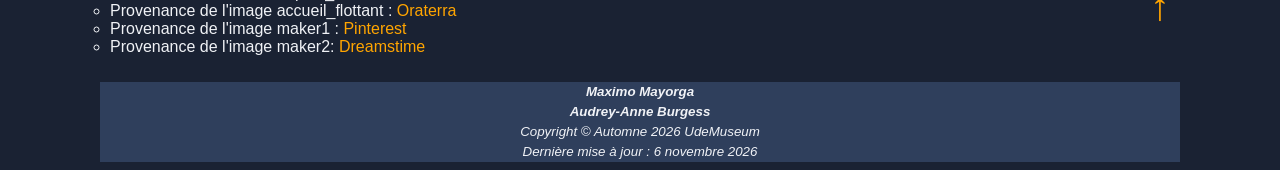
==== commit 068870cc: "Resolve merge conflicts" ====
--- a/html/apropos.html
+++ b/html/apropos.html
@@ -48,21 +48,21 @@
             thème et l’information que nous offrons conviendraient mieux pour eux. Toutefois, peu importe si vous faites
             partie de
             ce groupe cible ou non, nous jugeons qu'il s'agit d'un lieu qui pourrait vous intéresser, et nous vous
-            invitons tout de même à venir faire un tour et à apprécié ce sujet ainsi que notre site web ! Vous ne serez
+            invitons tout de même à venir faire un tour et à apprécier ce sujet ainsi que notre site web ! Vous ne serez
             pas déçu !
-            Peut-être vous trouverez une nouvelle passion !
+            Peut-être même que vous y trouverez une nouvelle passion !
         </p>
 
         <h2>Principe de Répétition</h2>
         <p>
-            Le principe de répétition repose sur la cohérence des éléments visuels du site web. On parle de plusieus
+            Le principe de répétition repose sur la cohérence des éléments visuels du site web. On parle de plusieurs
             choses telles que les images, la police et les couleurs utilisées. Dans notre site web, nous nous sommes
             assurés que la répétition soit bien présente. Nous utilisons la même couleur de fond <b>#1A2233</b> pour le
             body,
             la même couleur <b>#2F3F5C</b> pour le header et le footer ainsi que la même couleur <b>#F0F2F6</b> pour le
             texte.
             Nous avons aussi gardé la même police tout le long, cet à dire Monserrat pour le body et Bodoni pour le
-            header. En 2ème
+            header. En 2e
             choix, c'est la police Arial qui sera utilisée. Cette répétition évitera de mélanger l'utilisateur lorsqu'il
             navigue
             et cela maximisera l'expérience qu'il aura ! Voici des extraits du code CSS pour montrer la répétition des
@@ -104,12 +104,12 @@
 
         <h2>Principe de Contraste</h2>
         <p>
-            Le contraste est un principe fondamentale dans le design web. Il est important que le contraste soit
+            Le contraste est un principe fondamental dans le design web. Il est important que le contraste soit
             bon pour permettre aux utilisateurs de bien voir le contenu du site web. Le contraste est aussi
             important pour les personnes qui ont des problèmes de vision. Il est donc important de bien choisir
             les couleurs. Pour ce faire, il est possible d'utiliser des outils en ligne comme <a class="lien"
                 href=https://webaim.org/resources/contrastchecker/?fcolor=F0F2F6&bcolor=1A2233>WebAIM Contrast
-                Checker</a> pour vérifier le contraste entre les couleurs. Les preuves sont situés à droite de ce
+                Checker</a> pour vérifier le contraste entre les couleurs. Les preuves sont situées à droite de ce
             paragraphe. Comme on peut le voir, les contrastes sont bons, puisqu'ils respectent le ratio de
             contraste.
         </p>
@@ -123,10 +123,10 @@
         <p>
             Le principe de proximité est un principe qui permet de regrouper les éléments qui sont liés entre eux.
             Cela permet de mieux comprendre le contenu du site web sans trop se casser la tête. Comme on peut le voir
-            dans <a class="lien" href="arts.html">Chef d'Oeuvre</a>, le principe de proximité est bien respecté. Les
-            images décrivent bien les salles et elles sont proches du texte qui les décrivent, tout en étant en dessous
+            dans <a class="lien" href="arts.html">Chef d’Œuvre</a>, le principe de proximité est bien respecté. Les
+            images décrivent bien les salles et elles sont proches du texte qui les décrit, tout en étant en dessous
             du sous-titre qui montre de quelle salle il s'agit. L'utilisateur n'est pas perdu et il comprend bien que
-            le sous titre, l'image et le texte sont forcément liés. Regardons l'exemple ci-dessous :
+            le sous-titre, l'image et le texte sont forcément liés. Regardons l'exemple ci-dessous :
         </p>
         <img id="preuve-proximite" src="../images/preuve_proximite.png" alt="Exemple de proximité">
         <p>
@@ -136,30 +136,30 @@
             l'un à côté de l'autre. Cela permet à l'utilisateur de comprendre que ces 2 éléments sont liés et qu'ils
             sont en lien avec le titre. Le titre est donc bien séparé des éléments qui sont en dessous, ce qui permet à
             l'utilisateur
-            de mieux comprendre le contenu de la page chef d'oeuvre.
+            de mieux comprendre le contenu de la page chef-d'œuvre.
         </p>
 
         <h2>Proximité d'alignement</h2>
         <p>
             Le principe de proximité de l'alignement est un principe qui se doit d'organiser les éléments de façon à
-            ce qu'elles soient placés de manière cohérente. Cela permet à l'utilisateur de mieux parcourir la page. Si
-            les éléments étaient placés nimporte comment, l'utilisateur aurait de la difficulté à comprendre le contenu
+            ce qu'elles soient placées de manière cohérente. Cela permet à l'utilisateur de mieux parcourir la page. Si
+            les éléments étaient placés n’importe comment, l'utilisateur aurait de la difficulté à comprendre le contenu
             du site web et de se repérer. Dans notre site web, nous avons respecté ce principe notamment dans <a
-                href="arts.html">Chef d'Oeuvre</a>
+                href="arts.html">Chef d'Œuvre</a>
             et dans <a href="histoire.html">Notre Histoire</a>. Dans ces 2 pages, les éléments présentent un alignement
-            ZigZag,
-            cet à dire un alignement qui fait en sorte que l'oeil suit un parcours en Z. Dans les exemples ci-dessous,
+            Zigzag,
+            cet à dire un alignement qui fait en sorte que l'œil suit un parcours en Z. Dans les exemples ci-dessous,
             on peut bien voir
             le Z qui se forme en liant l'utilisateur et comment nous voulons qu'il parcoure la page. Cela permet de
             mieux comprendre
-            le contenue proposé.
+            le contenu proposé.
         </p>
         <div class="alignement">
             <img src="../images/preuve_alignement1.png" alt="Exemple de proximité d'alignement">
             <img src="../images/preuve_alignement2.png" alt="Exemple de proximité d'alignement">
         </div>
 
-        <h2 id="Bas-page">Sources Web des images :</h2>
+        <h2 id="Bas-page">Sources web des images :</h2>
         <ul>
             <li>
                 Provenance de l'image salle_immersive : <a class="lien" href="https://www.ouest-france.fr/leditiondusoir/2023-04-07/onze-illusions-
@@ -193,7 +193,8 @@
             <a class="arrow" href="#Haut-page">↑</a>
 
             <li>
-                Provenance du dessin du plan_musée : Fait à la main par &copy; Maximo Mayorga
+                Provenance du dessin du plan_musée : <a class="lien" href="https://dma.org/visit/museum-map"> Dallas
+                    museum of art</a>
             </li>
             <li>
                 Provenance de l'image accueil_flottant : <a class="lien"
@@ -221,7 +222,7 @@
             <date>
                 Copyright &copy; Automne 2026 UdeMuseum<br>
             </date>
-            Dernière mise à jour : 5 novembre 2026
+            Dernière mise à jour : 6 novembre 2026
         </p>
     </footer>
 
--- a/css/tp1.css
+++ b/css/tp1.css
@@ -128,7 +128,7 @@
 
 .disposition-card {
     padding: 5px;
-    width:100%;
+    width: 100%;
     justify-content: center;
     position: relative;
 }
@@ -150,6 +150,7 @@
     right: 10%;
     top: 20%;
 }
+
 /* Fin du CSS partagé */
 
 /* Style pour la page index*/
@@ -192,6 +193,7 @@
     border-radius: 50%;
     object-fit: cover;
 }
+
 /* Fin du style pour la page index*/
 
 
@@ -228,6 +230,7 @@
     width: auto;
     text-align: center;
 }
+
 /* Fin du style pour la page apropos */
 
 
@@ -251,6 +254,7 @@
 .liste {
     margin-left: 25%;
 }
+
 /* Fin du style pour la page arts*/
 
 
@@ -264,6 +268,7 @@
     max-width: 30%;
     margin-right: 20px;
 }
+
 /* Fin du style pour page histoire */
 
 
@@ -286,7 +291,13 @@
 #card-plan {
     display: inline-block;
 }
+
 /* Fin du style pour plan */
 
 
-
+.container-plan img {
+    height: auto;
+    width: 100%;
+}
+
+/* Fin du style pour plan */
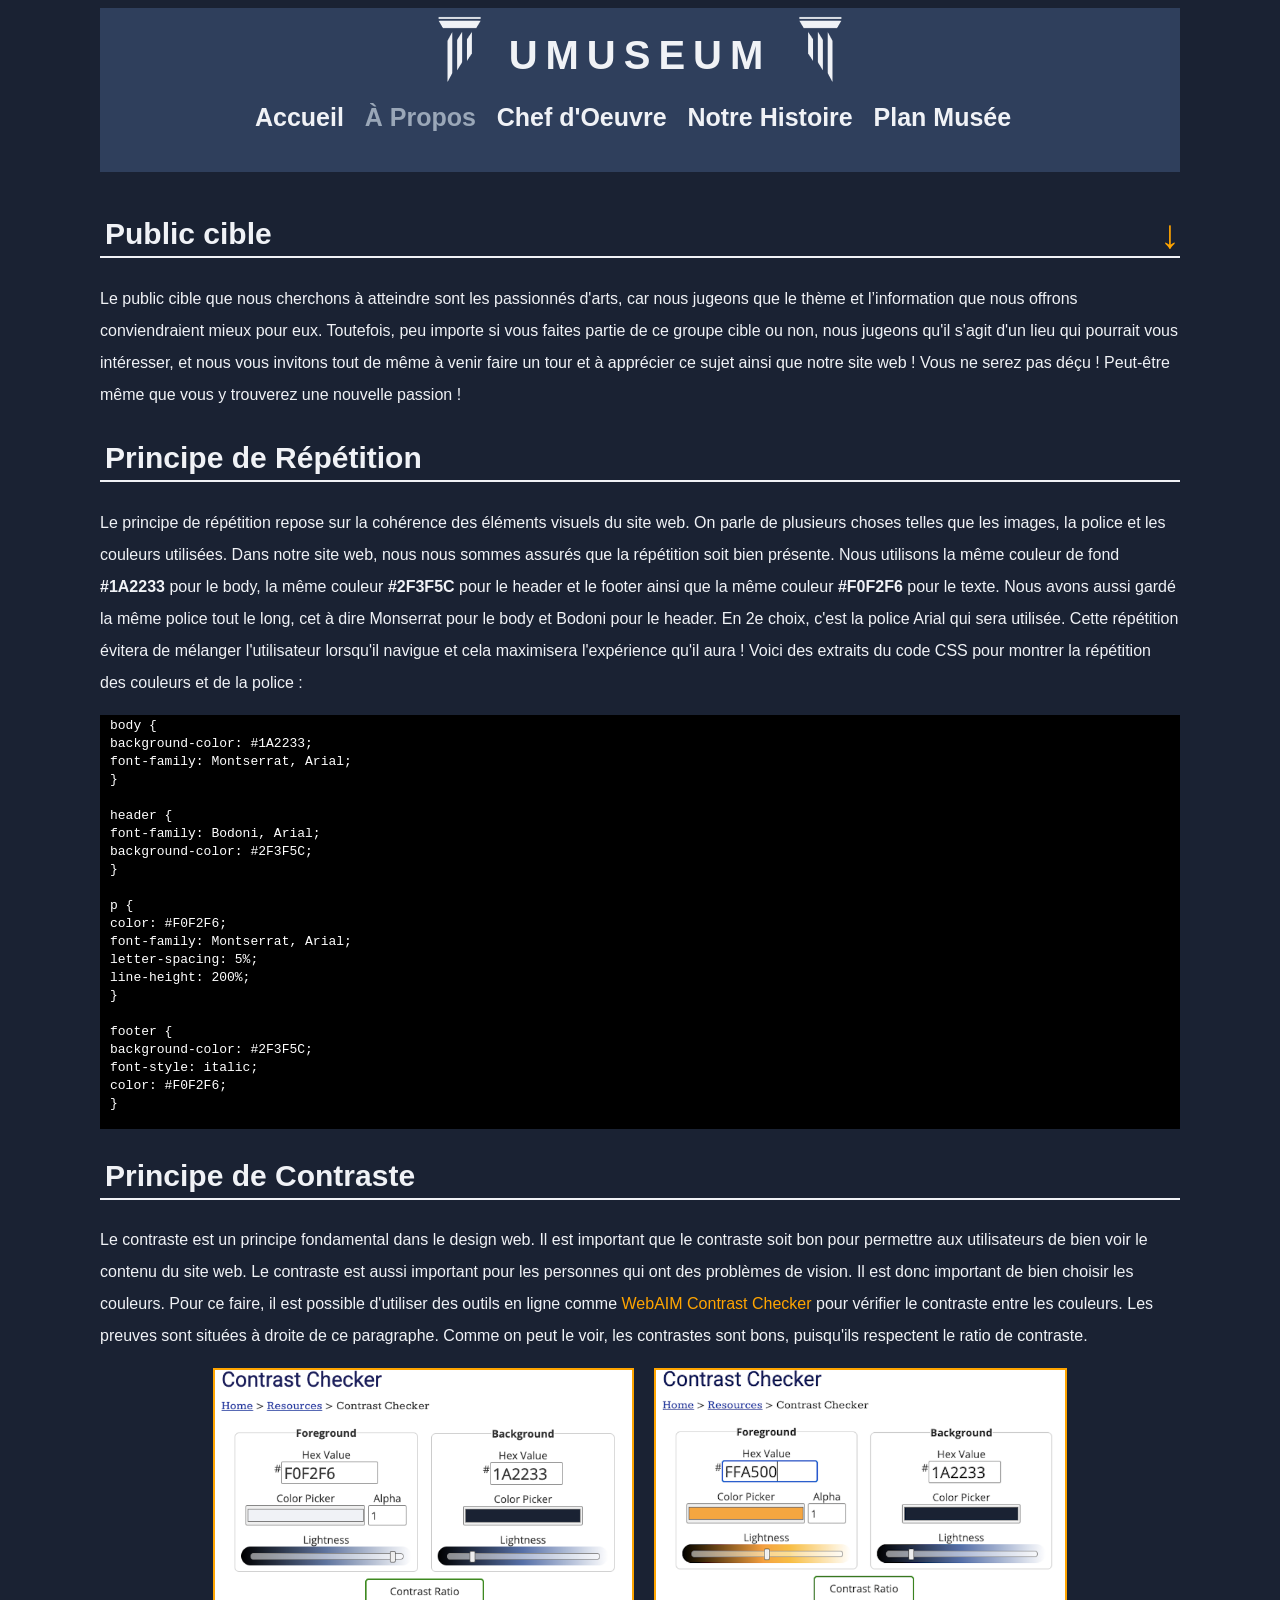
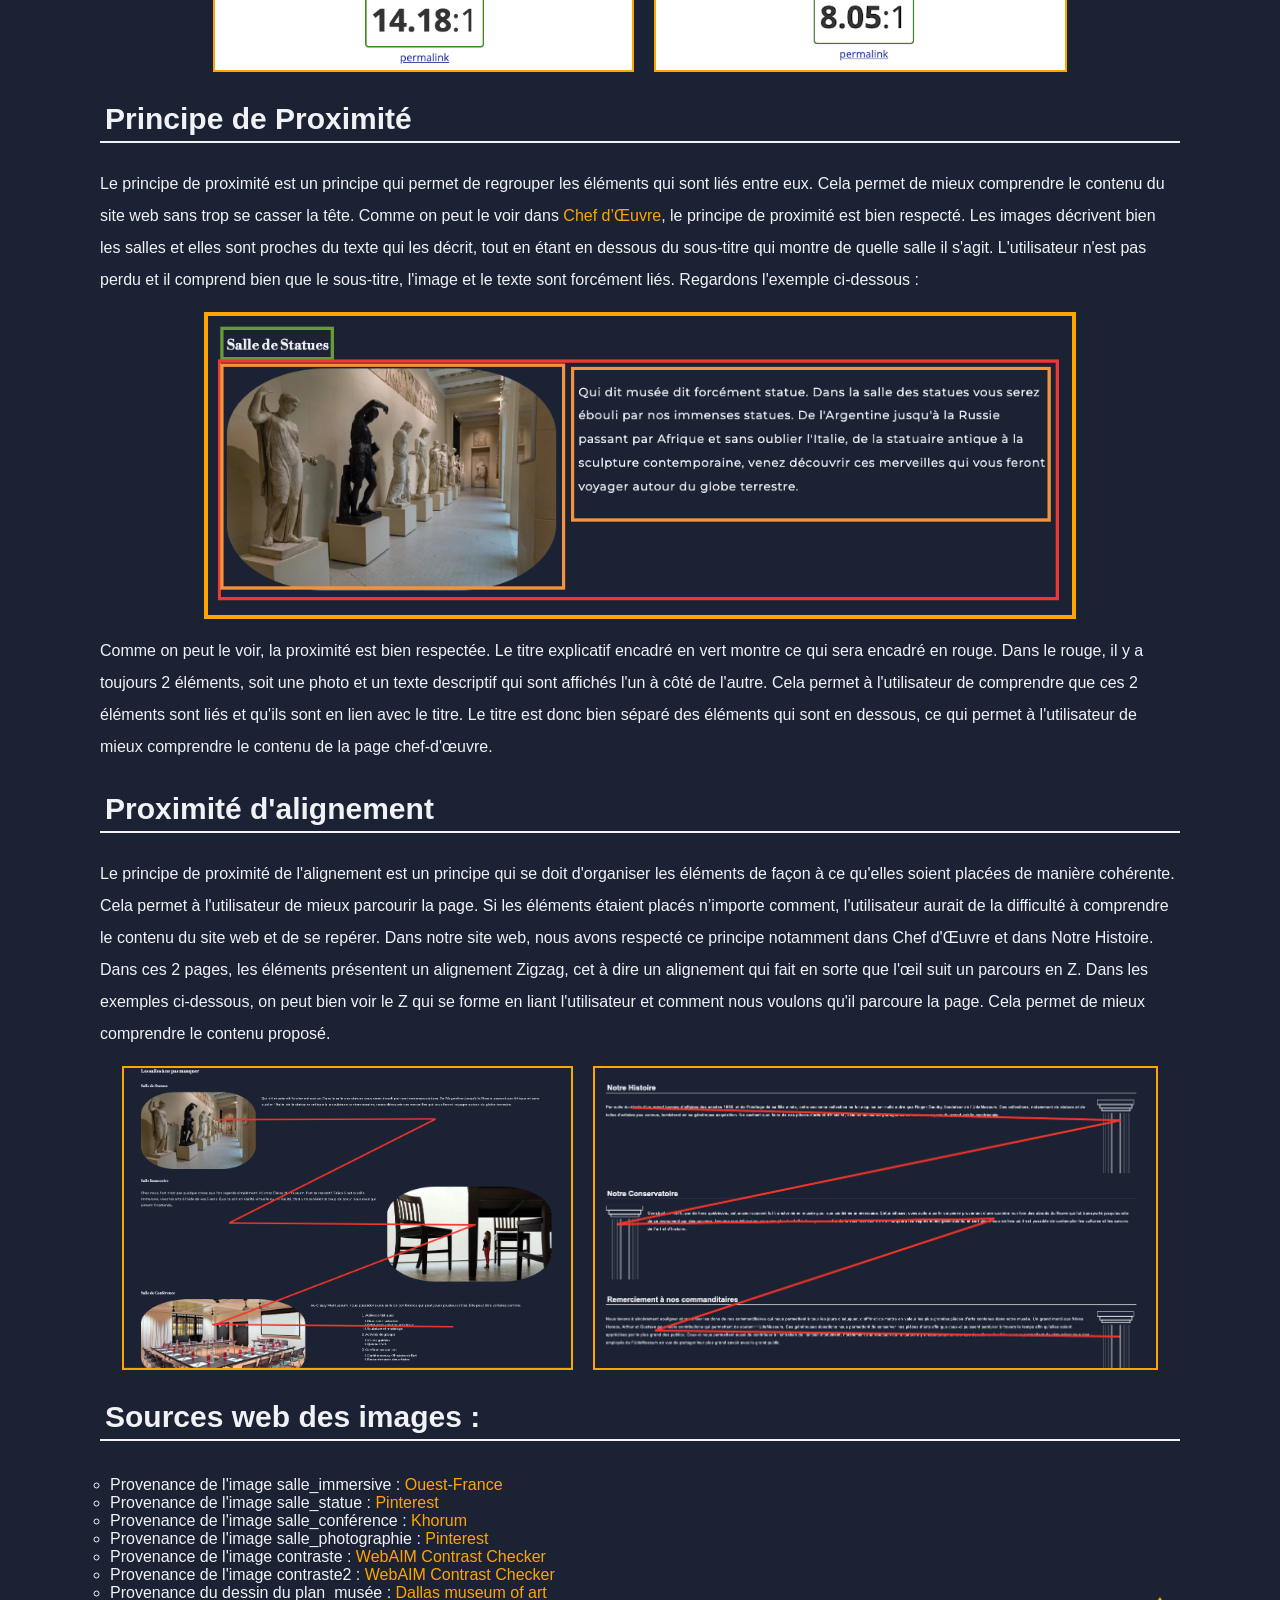
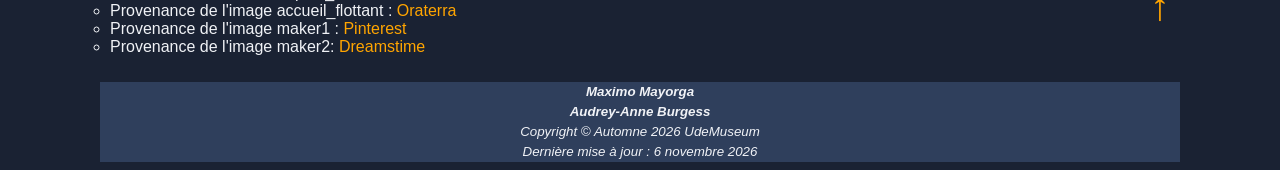
==== commit 58608acd: "other stuff" ====
--- a/html/apropos.html
+++ b/html/apropos.html
@@ -25,7 +25,7 @@
     <a href="index.html">
         <header class="head">
             <img class="resize" src="/images/logo1.png">
-            <h1> UDEMUSEUM</h1>
+            <h1> UMUSEUM</h1>
             <img class="resize" src="/images/logo2.png">
         </header>
     </a>
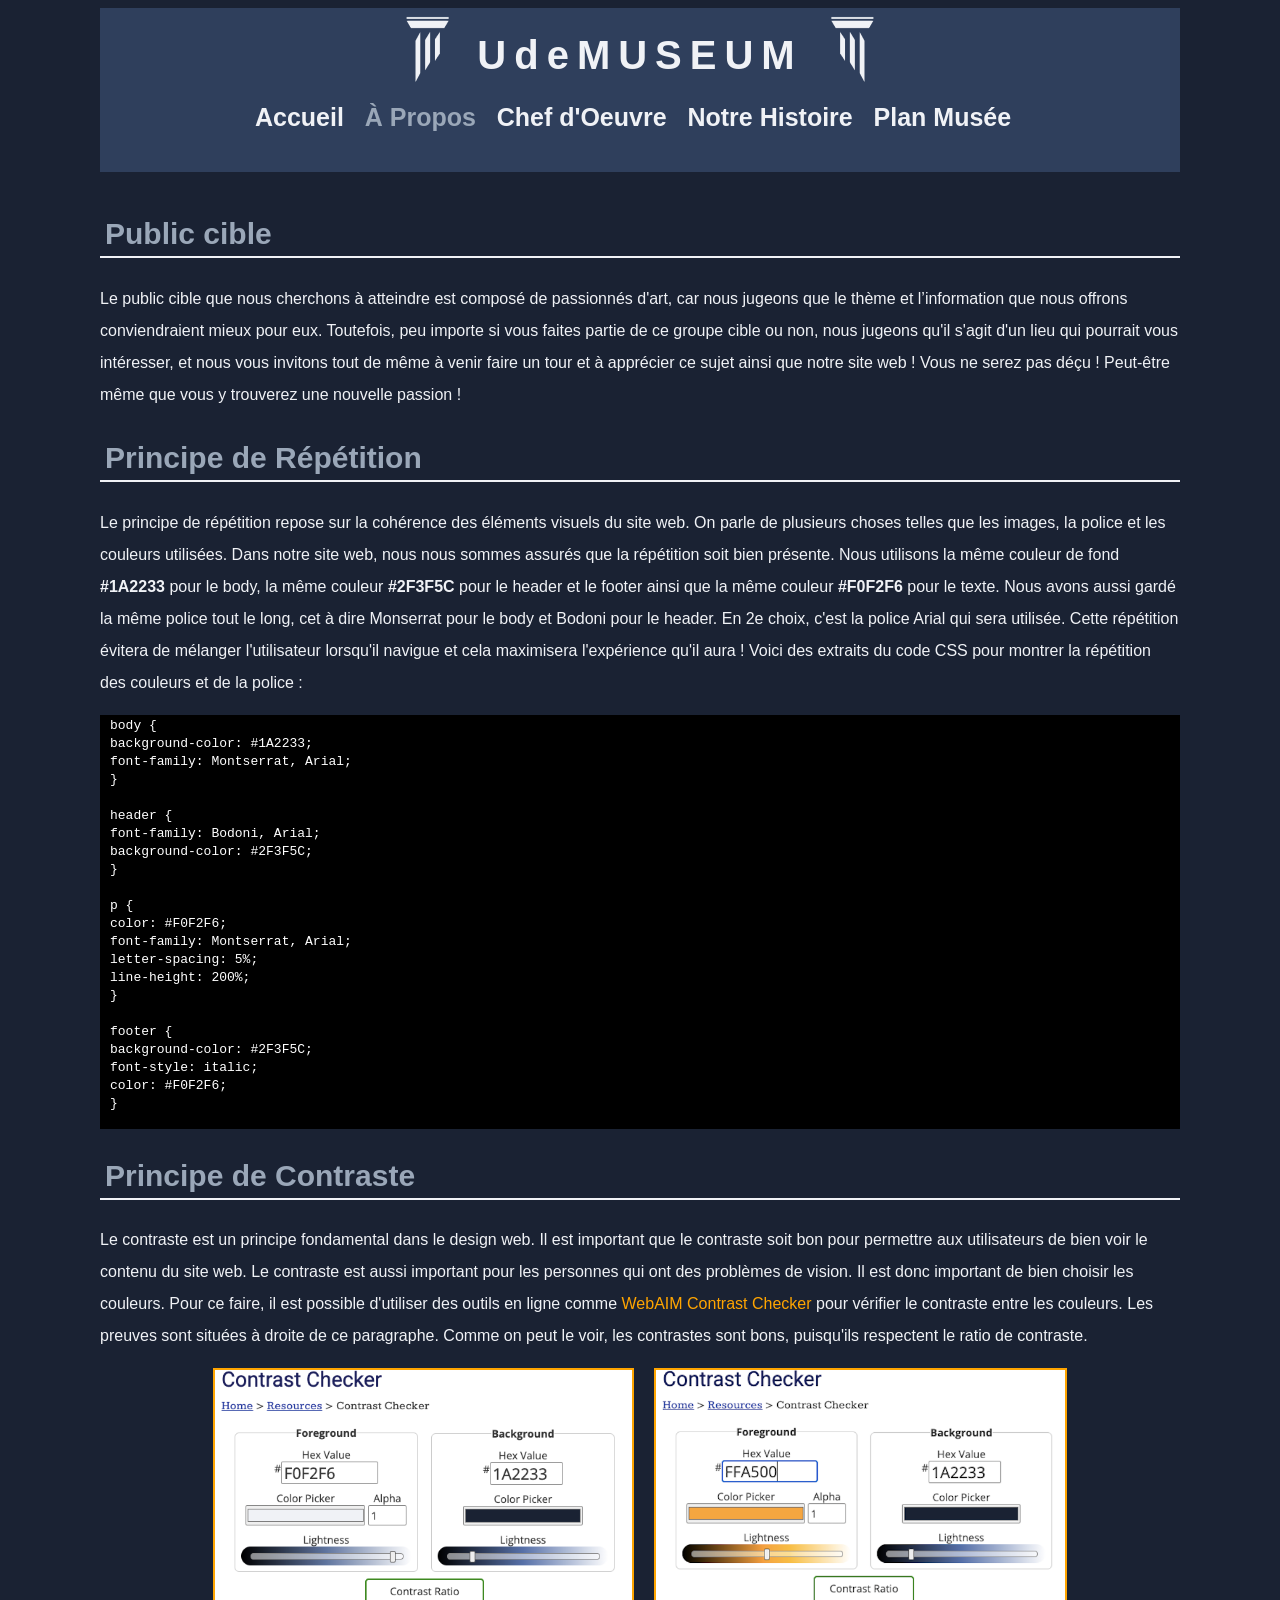
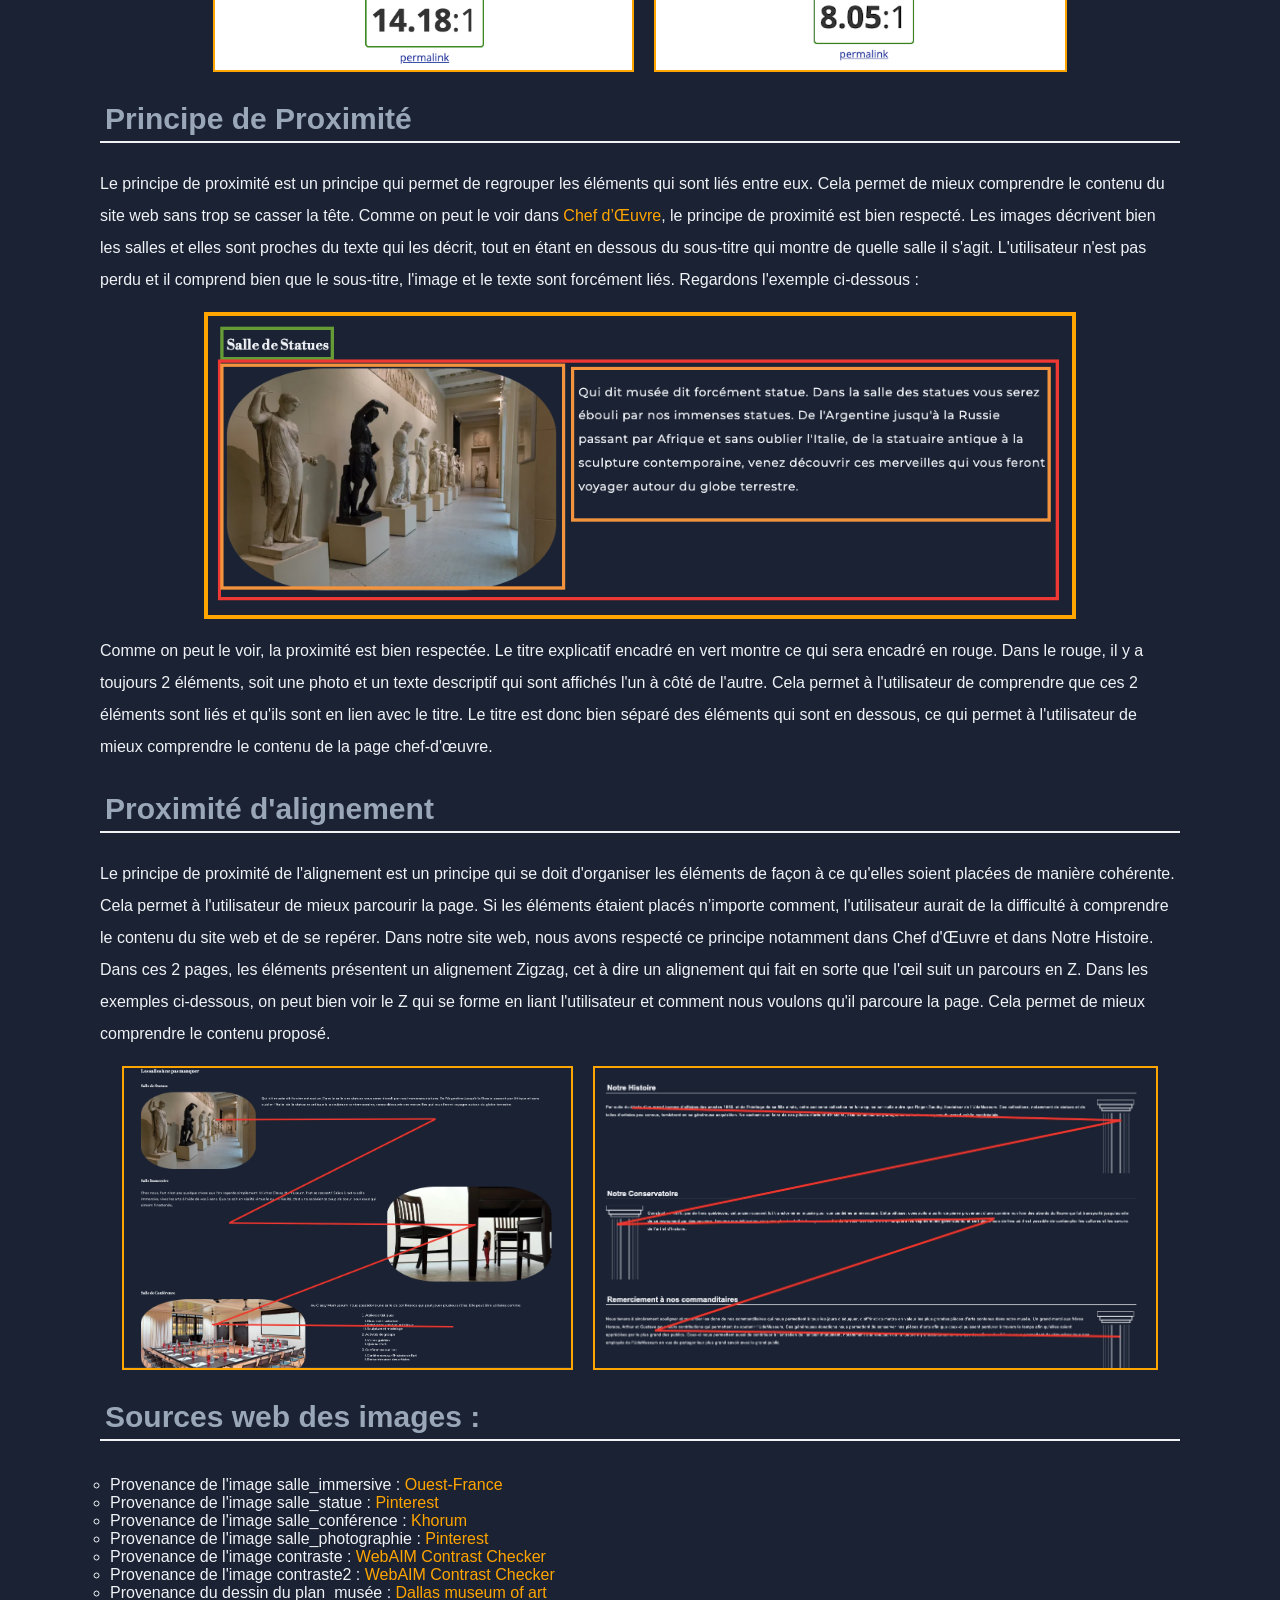
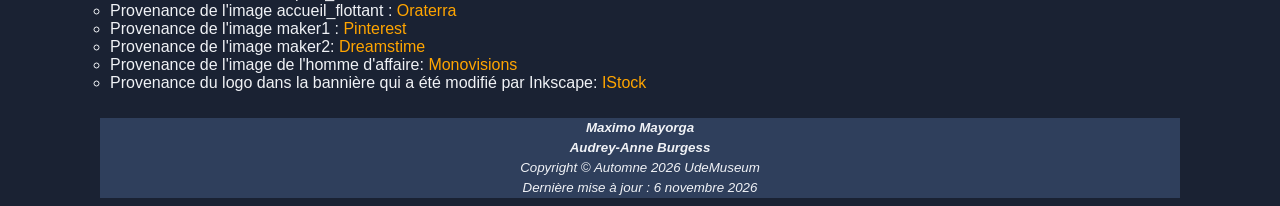
==== commit 7b71a495: "revision1" ====
--- a/html/apropos.html
+++ b/html/apropos.html
@@ -24,9 +24,9 @@
 
     <a href="index.html">
         <header class="head">
-            <img class="resize" src="/images/logo1.png">
-            <h1> UMUSEUM</h1>
-            <img class="resize" src="/images/logo2.png">
+            <img class="resize" src="/images/logo1.png" alt="image du logo1">
+            <h1> UdeMUSEUM</h1>
+            <img class="resize" src="/images/logo2.png" alt="image du logo2">
         </header>
     </a>
 
@@ -38,13 +38,11 @@
         <a href="plan.html"> Plan Musée</a> &nbsp;
     </nav>
 
-    <a class="arrow" href="#Bas-page">↓</a>
-
     <main>
 
-        <h2 id="Haut-page"> Public cible </h2>
-        <p>
-            Le public cible que nous cherchons à atteindre sont les passionnés d'arts, car nous jugeons que le
+        <h2> Public cible </h2>
+        <p>
+            Le public cible que nous cherchons à atteindre est composé de passionnés d'art, car nous jugeons que le
             thème et l’information que nous offrons conviendraient mieux pour eux. Toutefois, peu importe si vous faites
             partie de
             ce groupe cible ou non, nous jugeons qu'il s'agit d'un lieu qui pourrait vous intéresser, et nous vous
@@ -108,7 +106,7 @@
             bon pour permettre aux utilisateurs de bien voir le contenu du site web. Le contraste est aussi
             important pour les personnes qui ont des problèmes de vision. Il est donc important de bien choisir
             les couleurs. Pour ce faire, il est possible d'utiliser des outils en ligne comme <a class="lien"
-                href=https://webaim.org/resources/contrastchecker/?fcolor=F0F2F6&bcolor=1A2233>WebAIM Contrast
+                href="https://webaim.org/resources/contrastchecker/?fcolor=F0F2F6&bcolor=1A2233">WebAIM Contrast
                 Checker</a> pour vérifier le contraste entre les couleurs. Les preuves sont situées à droite de ce
             paragraphe. Comme on peut le voir, les contrastes sont bons, puisqu'ils respectent le ratio de
             contraste.
@@ -159,11 +157,11 @@
             <img src="../images/preuve_alignement2.png" alt="Exemple de proximité d'alignement">
         </div>
 
-        <h2 id="Bas-page">Sources web des images :</h2>
+        <h2>Sources web des images :</h2>
         <ul>
             <li>
-                Provenance de l'image salle_immersive : <a class="lien" href="https://www.ouest-france.fr/leditiondusoir/2023-04-07/onze-illusions-
-                d-optique-photographiques-qui-vont-vraiment-vous-etonner-6136ce5c-80d5-4de6-9df8-3a338dda5d36">
+                Provenance de l'image salle_immersive : <a class="lien"
+                    href="https://www.ouest-france.fr/leditiondusoir/2023-04-07/onze-illusions-d-optique-photographiques-qui-vont-vraiment-vous-etonner-6136ce5c-80d5-4de6-9df8-3a338dda5d36">
                     Ouest-France</a>
             </li>
             <li>
@@ -190,8 +188,6 @@
                     Checker </a>
             </li>
 
-            <a class="arrow" href="#Haut-page">↑</a>
-
             <li>
                 Provenance du dessin du plan_musée : <a class="lien" href="https://dma.org/visit/museum-map"> Dallas
                     museum of art</a>
@@ -208,6 +204,18 @@
             <li>
                 Provenance de l'image maker2: <a class="lien" href="https://www.dreamstime.com/web-image366864989">
                     Dreamstime</a>
+            </li>
+
+            <li>
+                Provenance de l'image de l'homme d'affaire: <a class="lien"
+                    href="https://monovisions.com/daguerreotypes-of-men-in-hats-1850s-xix-century-victorian-era/">
+                    Monovisions</a>
+            </li>
+
+            <li>
+                Provenance du logo dans la bannière qui a été modifié par Inkscape: <a class="lien"
+                    href="https://www.istockphoto.com/vector/column-logo-gm1266943115-371553675?phrase=column%20logo">
+                    IStock</a>
             </li>
         </ul>
 
@@ -219,9 +227,7 @@
             Audrey-Anne Burgess<br>
         </p>
         <p>
-            <date>
-                Copyright &copy; Automne 2026 UdeMuseum<br>
-            </date>
+            Copyright &copy; Automne 2026 UdeMuseum<br>
             Dernière mise à jour : 6 novembre 2026
         </p>
     </footer>
--- a/css/tp1.css
+++ b/css/tp1.css
@@ -97,7 +97,7 @@
 }
 
 h2 {
-    color: #f0f2f6;
+    color: #9aa7b8;
     font-family: Bodoni, Arial, Helvetica, sans-serif;
     font-size: 30px;
     border-bottom: 2px solid #f0f2f6;
@@ -235,11 +235,11 @@
 
 
 /* Style pour la page arts */
-#left-image {
+.left-image {
     margin-right: 20px;
 }
 
-#right-image {
+.right-image {
     margin-left: 20px;
     margin-bottom: 20px;
 }
@@ -269,6 +269,20 @@
     margin-right: 20px;
 }
 
+.homme_affaire {
+    height: auto;
+    width: 20%;
+    display: block;
+    margin: auto;
+}
+
+.homme_affaire img {
+    border-radius: 50%;
+    width: 200px;
+    height: 200px;
+    overflow: hidden;
+}
+
 /* Fin du style pour page histoire */
 
 
@@ -288,7 +302,7 @@
     display: flex;
 }
 
-#card-plan {
+.card-plan {
     display: inline-block;
 }
 
@@ -300,4 +314,30 @@
     width: 100%;
 }
 
-/* Fin du style pour plan */+/* Fin du style pour plan */
+
+/* Style pour le logo en css */
+
+.logo_main {
+    width: 80px;
+    height: 80px;
+    background-color: orange;
+    border: 1px solid #f0f2f6;
+    border-radius: 50%;
+    position: relative;
+
+}
+
+.logo_int {
+    position: relative;
+    font-family: 'Courier New', Courier, monospace;
+    font-size: 25pt;
+    font-weight: bolder;
+    text-align: center;
+    color: white;
+    margin-top: 20px;
+    text-shadow: 4px 2px #707984;
+    letter-spacing: 7px;
+}
+
+/* Fin du style pour le logo en css */
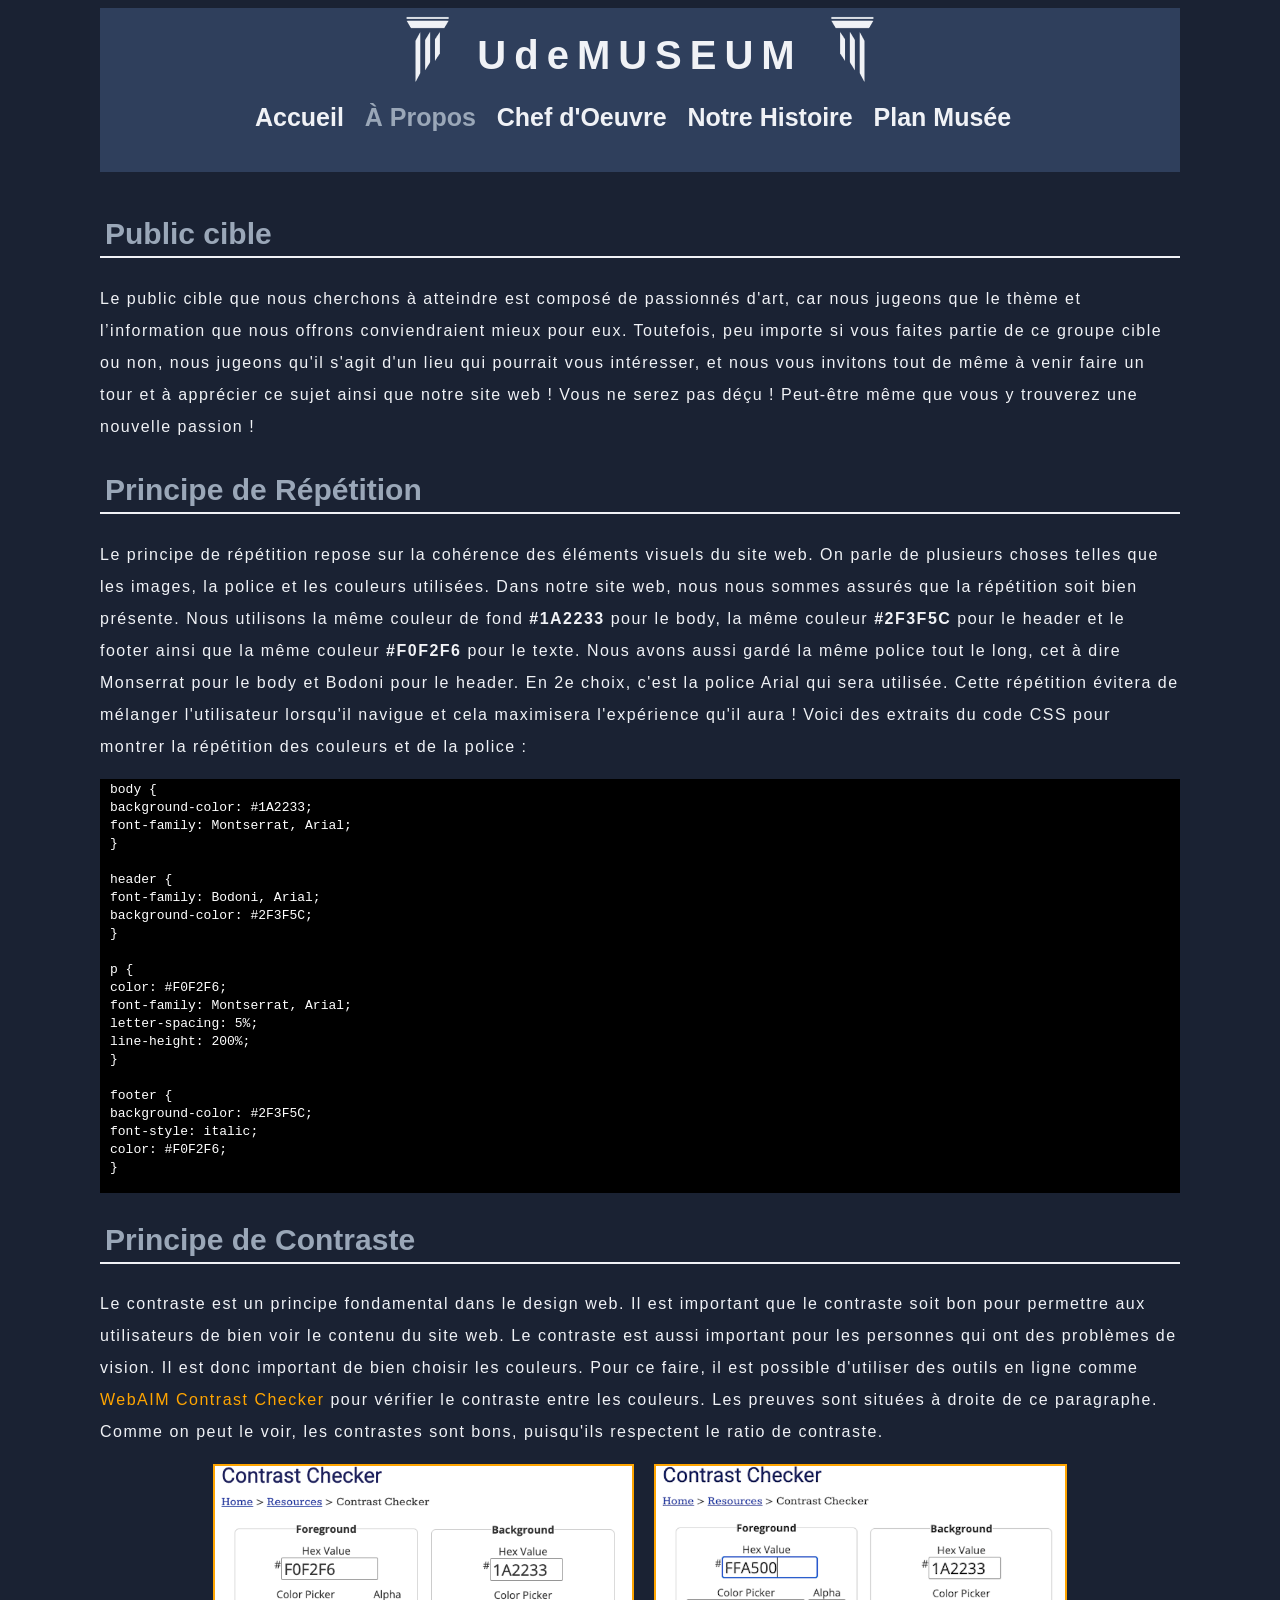
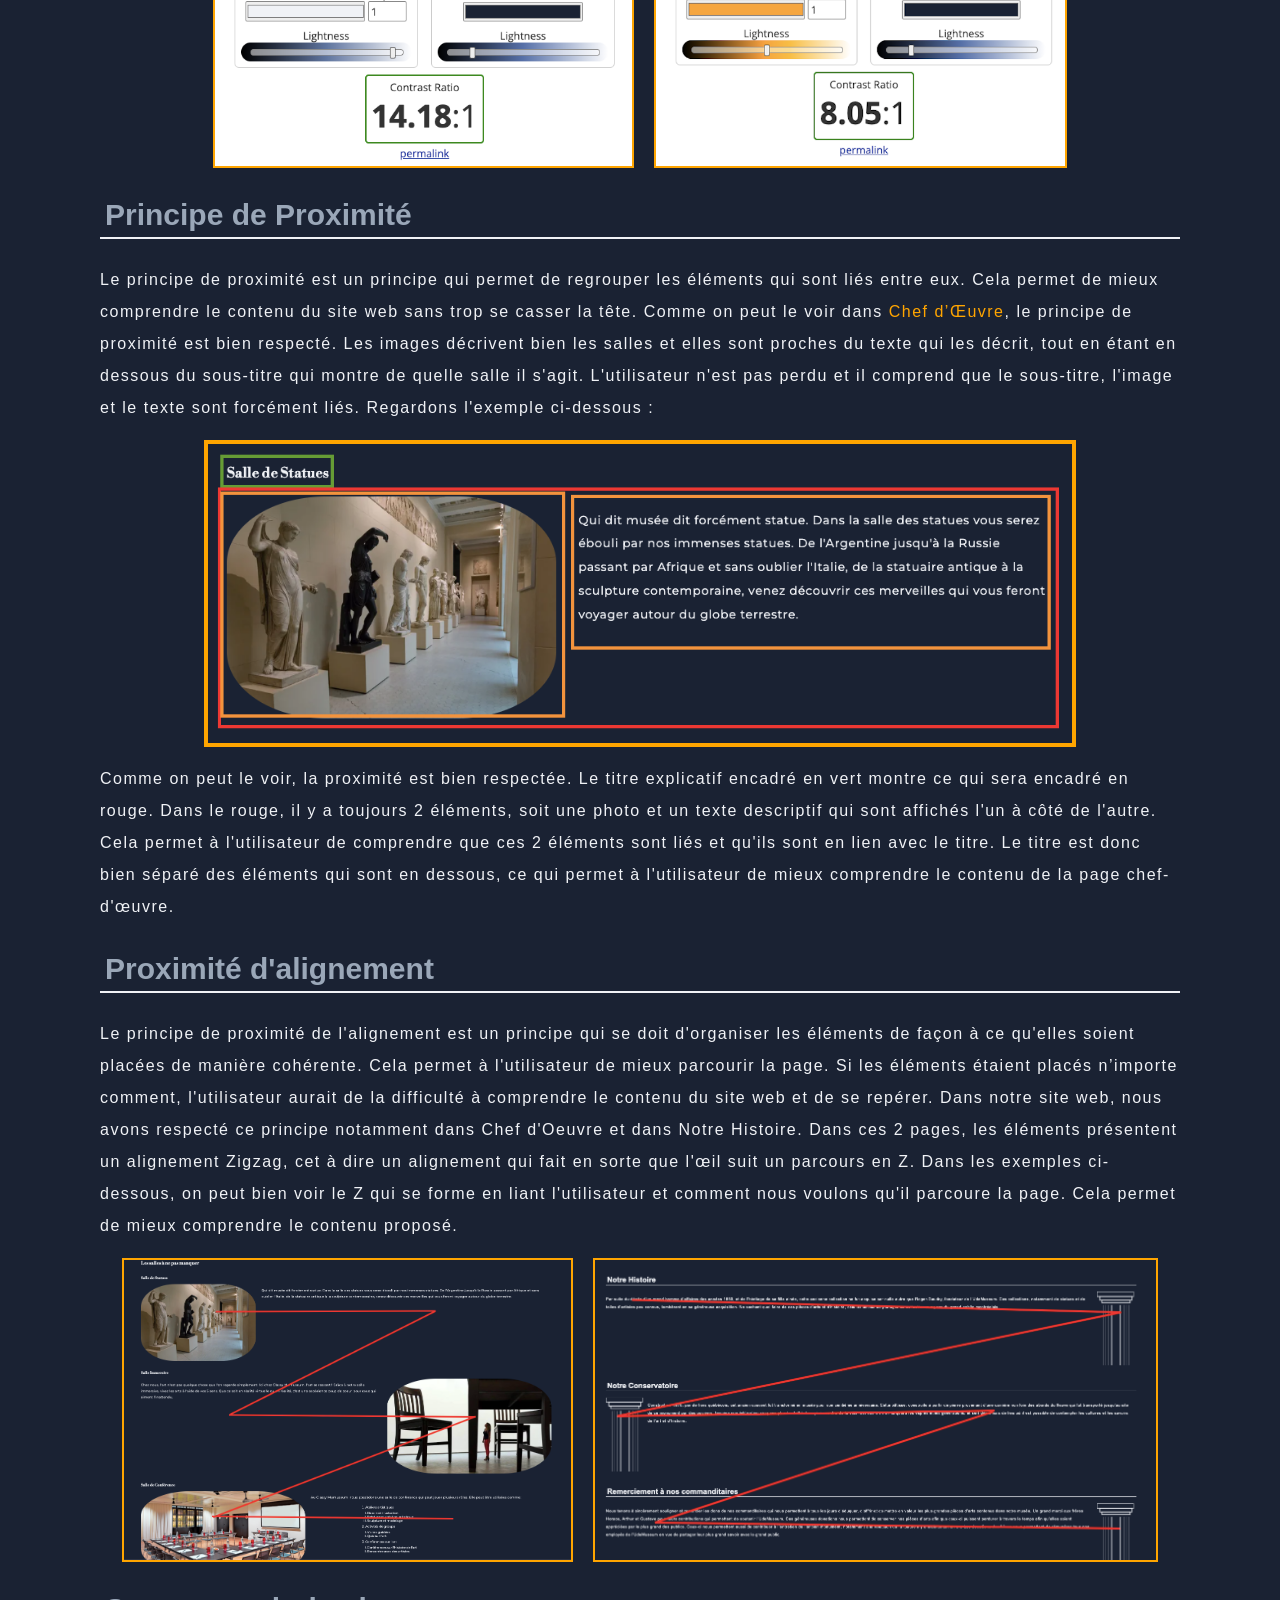
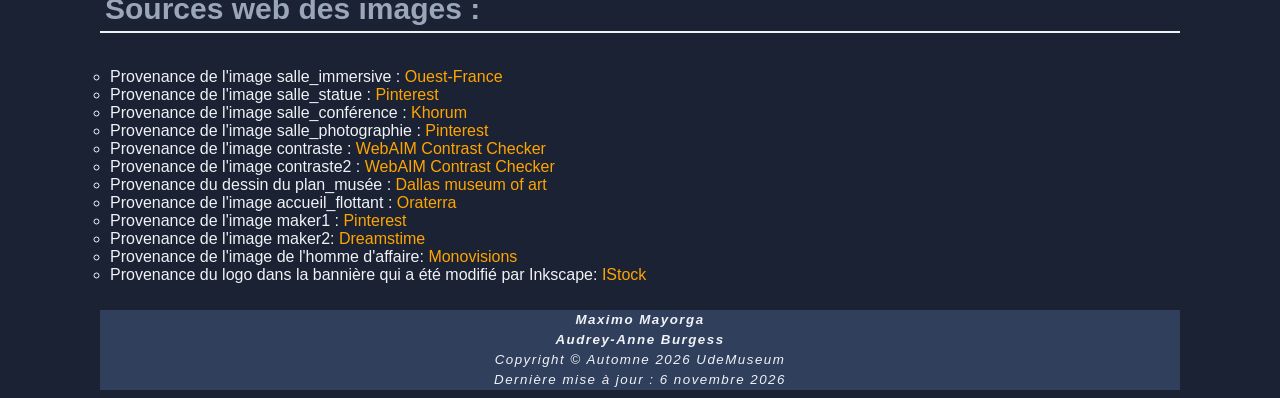
==== commit 230c94b3: "LAST ONE FOREAL" ====
--- a/html/apropos.html
+++ b/html/apropos.html
@@ -123,7 +123,7 @@
             Cela permet de mieux comprendre le contenu du site web sans trop se casser la tête. Comme on peut le voir
             dans <a class="lien" href="arts.html">Chef d’Œuvre</a>, le principe de proximité est bien respecté. Les
             images décrivent bien les salles et elles sont proches du texte qui les décrit, tout en étant en dessous
-            du sous-titre qui montre de quelle salle il s'agit. L'utilisateur n'est pas perdu et il comprend bien que
+            du sous-titre qui montre de quelle salle il s'agit. L'utilisateur n'est pas perdu et il comprend que
             le sous-titre, l'image et le texte sont forcément liés. Regardons l'exemple ci-dessous :
         </p>
         <img id="preuve-proximite" src="../images/preuve_proximite.png" alt="Exemple de proximité">
@@ -143,7 +143,7 @@
             ce qu'elles soient placées de manière cohérente. Cela permet à l'utilisateur de mieux parcourir la page. Si
             les éléments étaient placés n’importe comment, l'utilisateur aurait de la difficulté à comprendre le contenu
             du site web et de se repérer. Dans notre site web, nous avons respecté ce principe notamment dans <a
-                href="arts.html">Chef d'Œuvre</a>
+                href="arts.html">Chef d'Oeuvre</a>
             et dans <a href="histoire.html">Notre Histoire</a>. Dans ces 2 pages, les éléments présentent un alignement
             Zigzag,
             cet à dire un alignement qui fait en sorte que l'œil suit un parcours en Z. Dans les exemples ci-dessous,
--- a/css/tp1.css
+++ b/css/tp1.css
@@ -66,7 +66,7 @@
 p {
     color: #f0f2f6;
     font-family: Montserrat, Arial, Helvetica, sans-serif;
-    letter-spacing: 5%;
+    letter-spacing: 1.5px;
     line-height: 200%;
 }
 
